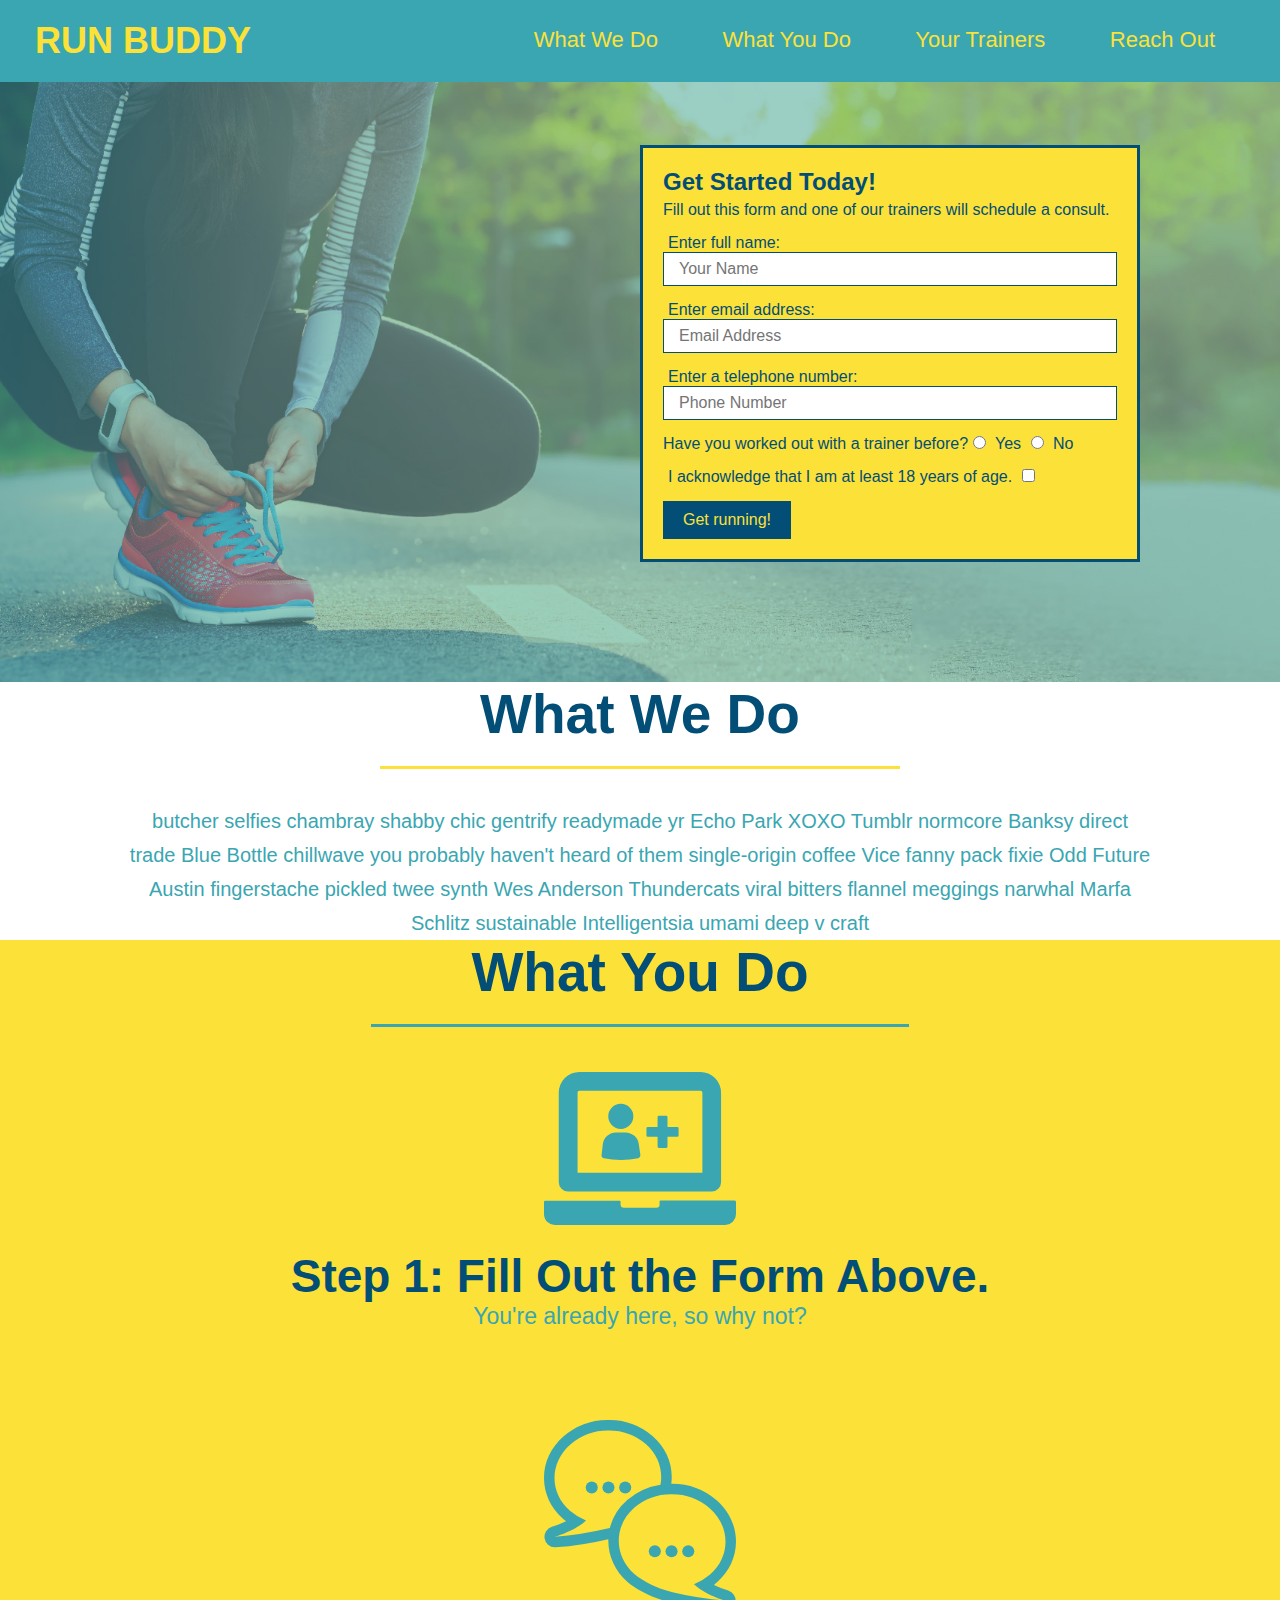
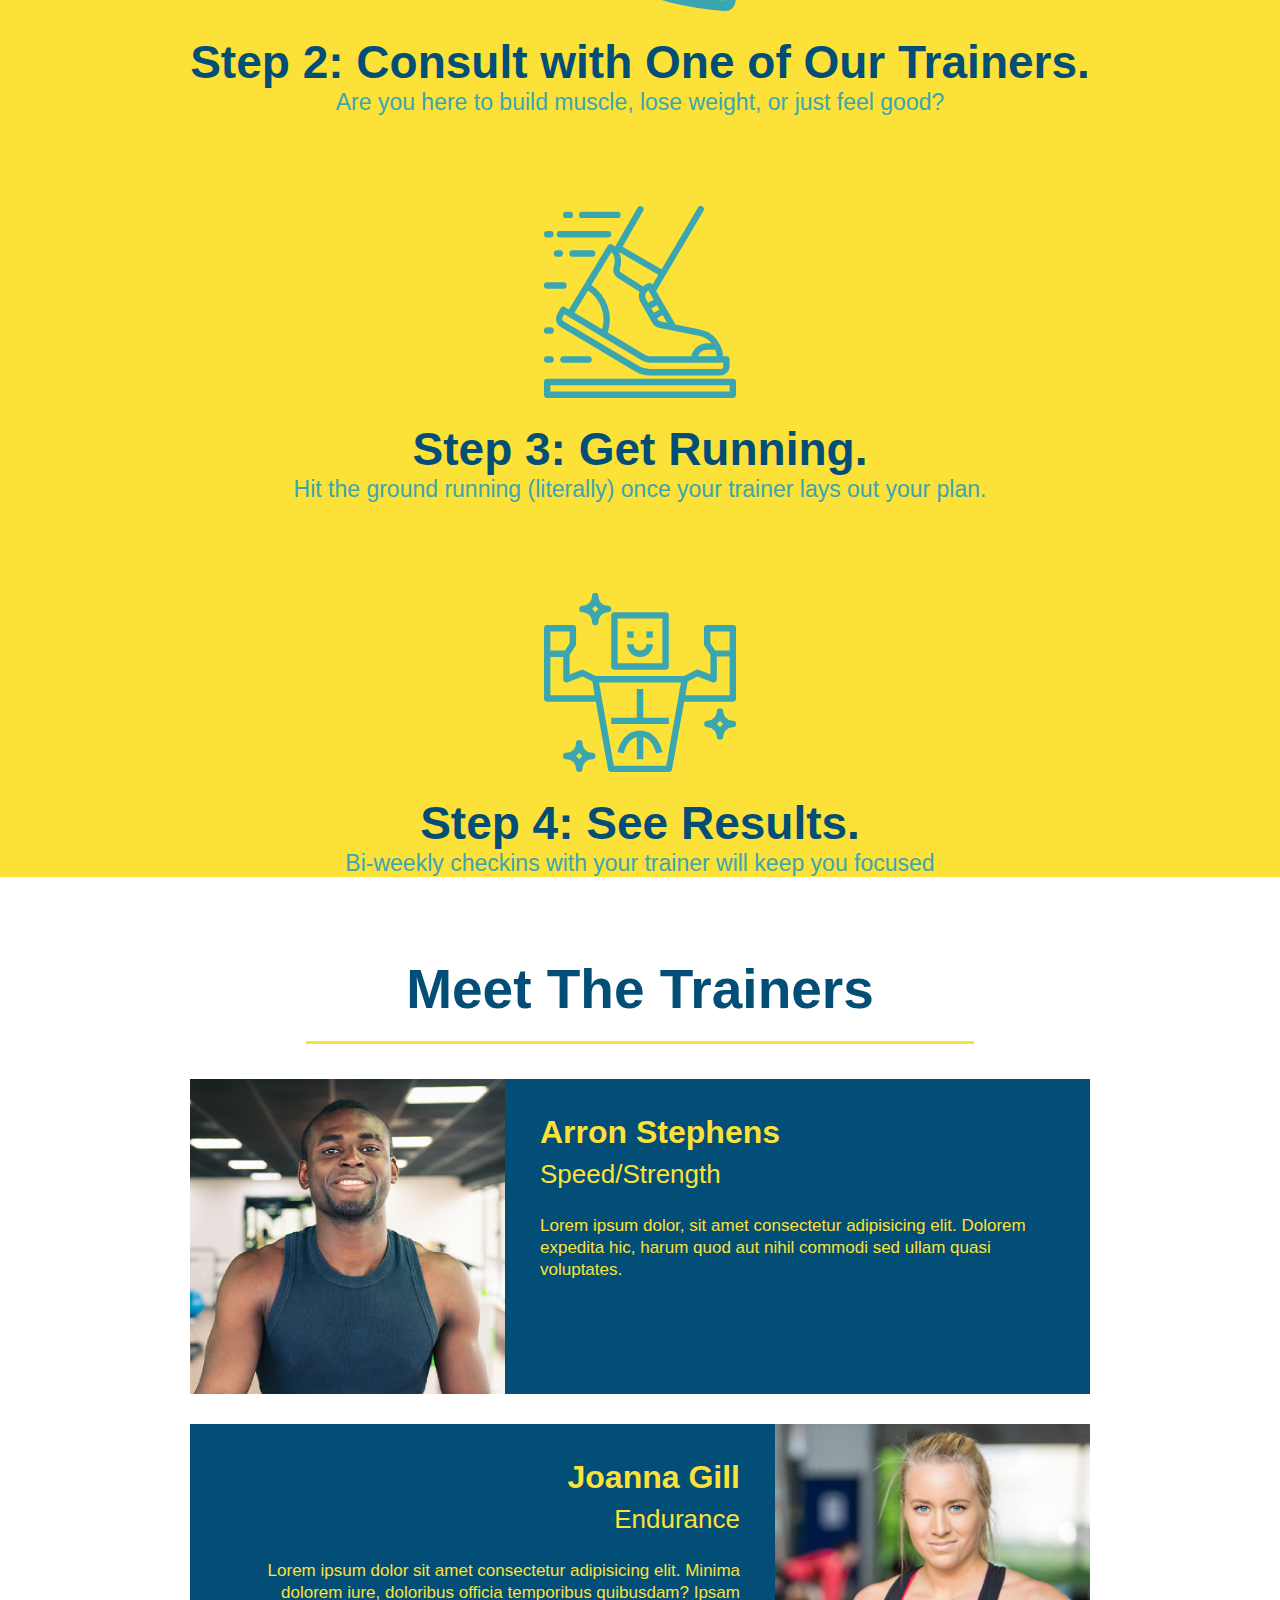
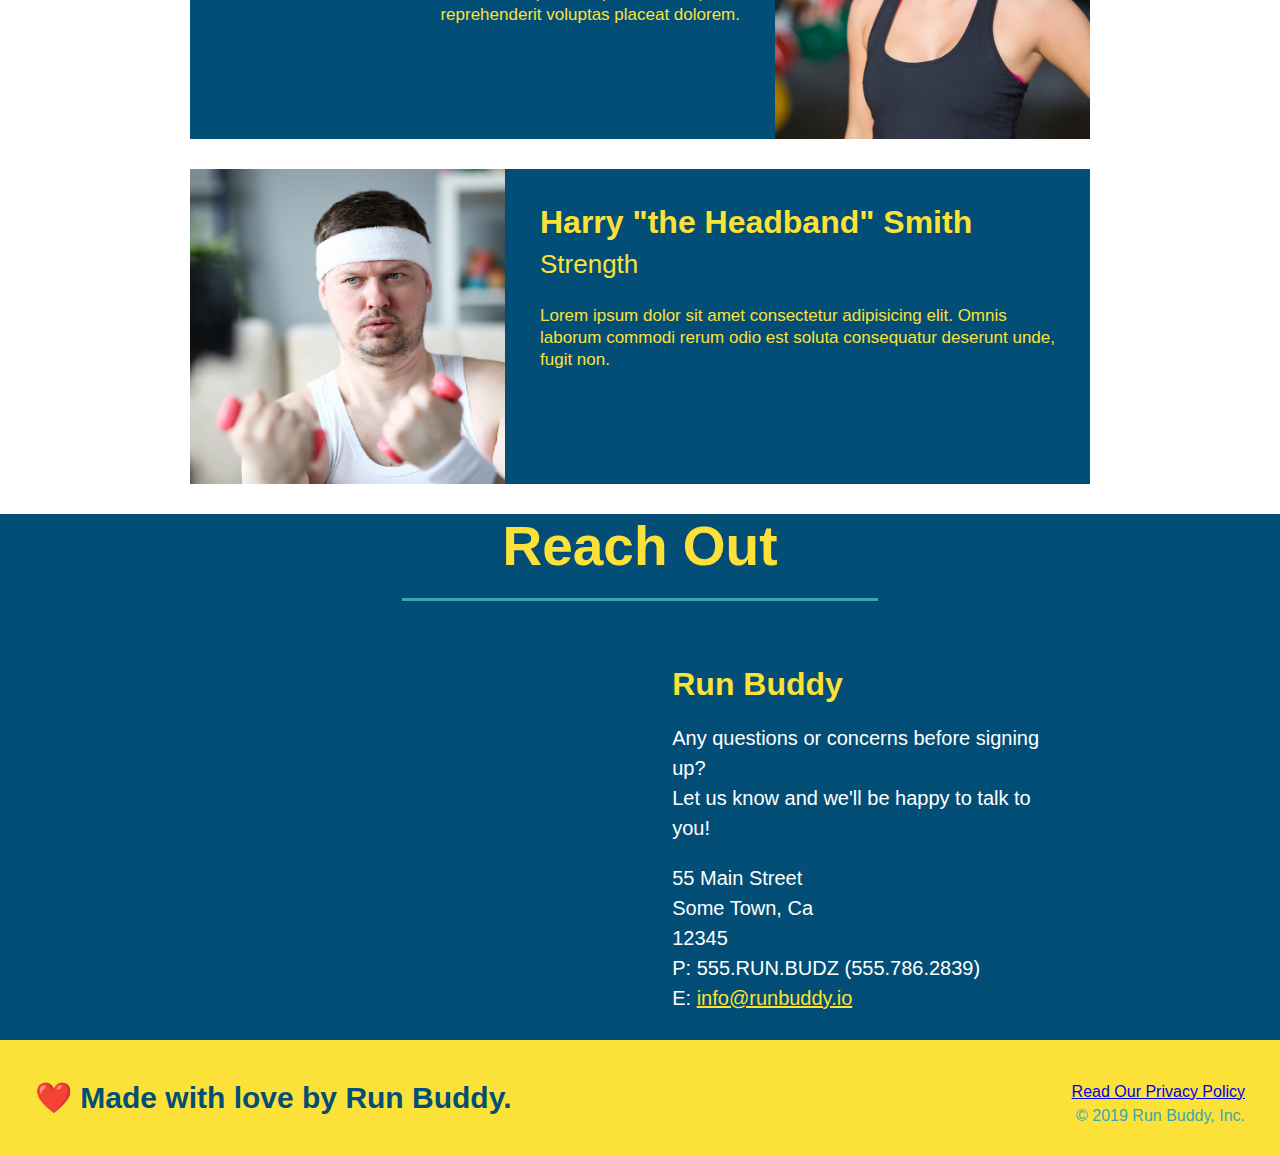
==== index.html @ bd884a27 "Add iframe and style trainers and reach out" ====
<!DOCTYPE html>
<html lang="en">
  <head>
    <meta charset="UTF-8" />
    <title>Run Buddy</title>
    <link rel="stylesheet" href="style.css">
  </head>

  <body>
    <!-- navigation -->
    <header>
        <h1>
          <a href="/">RUN BUDDY</a>
        </h1>
        <nav>
                      <!-- Unordered list element -->
            <ul>
              <!-- List item element-->
              <li>
                <!-- Anchor element -->
                <a href="#what-we-do">What We Do</a>
              </li>
              <li>
                <a href="#what-you-do">What You Do</a>
              </li>
              <li>
                <a href="#your-trainers">Your Trainers</a>
              </li>
              <li>
                <a href="#reach-out">Reach Out</a>
              </li>
            </ul>
          </nav>
    </header>

    <!-- hero/jumbotron -->
    <section class="hero">
      <div class="hero-form">
        <h3>Get Started Today!</h3>
        <p>Fill out this form and one of our trainers will schedule a consult.</p>
        <form>
          <label for="name">Enter full name:</label>
          <input type="text" placeholder="Your Name" name="name" id="name" class="form-input">

          <label for="email">Enter email address:</label>
          <input type="text" placeholder="Email Address" name="email" id="email" class="form-input">

          <label for="phone">Enter a telephone number:</label>
          <input type="text" placeholder="Phone Number" name="phone" id="phone" class="form-input">
          <p>
            Have you worked out with a trainer before?
            <input type="radio" name="trainer-confirm" id="trainer-yes" />
            <label for="trainer-yes">Yes</label>
            <input type="radio" name="trainer-confirm" id="trainer-no" />
            <label for="trainer-no">No</label>
          </p>
          <p>
            <label for="checkbox" >
              I acknowledge that I am at least 18 years of age.
            </label>
            <input type="checkbox" name="age-confirm" id="checkbox" />
          </p>
          <button type="submit">
            Get running!
          </button>
        </form>
      </div>
    </section>

<!-- "what we do" section -->
  <section id="what-we-do" class="intro">
    <h2 class="section-title primary-border">What We Do</h2>
    <p>
      butcher selfies chambray shabby chic gentrify readymade yr Echo Park XOXO Tumblr normcore Banksy direct trade Blue Bottle chillwave you probably haven't heard of them single-origin coffee Vice fanny pack fixie Odd Future Austin fingerstache pickled twee synth Wes Anderson Thundercats viral bitters flannel meggings narwhal Marfa Schlitz sustainable Intelligentsia umami deep v craft
    </p>
  </section>

  <!-- "what you do" section -->
  <section id="what-you-do" class="steps">
    <h2 class="section-title secondary-border">What You Do</h2> 
    <div>
      <!-- insert this img element -->
      <img src="./assets/images/step-1.svg" alt="step-1" />
      <h3>Step 1: Fill Out the Form Above.</h3>
      <p>You're already here, so why not?</p>
    </div>

    <div>
      <img src="./assets/images/step-2.svg" alt="step-2" />
      <h3>Step 2: Consult with One of Our Trainers.</h3>
      <p>Are you here to build muscle, lose weight, or just feel good?</p>
    </div>

    <div>
      <img src="./assets/images/step-3.svg" alt="step-3" />
      <h3>Step 3: Get Running.</h3>
      <p>Hit the ground running (literally) once your trainer lays out your plan.</p>
    </div>

    <div>
      <img src="./assets/images/step-4.svg" alt="step-4" />
      <h3>Step 4: See Results.</h3>
      <p>Bi-weekly checkins with your trainer will keep you focused</p>
    </div>
  </section>

    <!-- "meet the trainers" section -->
    <section id="your-trainers" class="trainers">
        <h2 class="section-title primary-border">
          Meet The Trainers
        </h2>
        <!-- 1st trainer-->
        <article class="trainer">
          <img src="./assets/images/trainer-1.jpg" alt="Arron Stephens in his workout clothes, ready to pump iron" />
          <div class="trainer-bio text-left">
            <h3>Arron Stephens</h3>
            <h4>Speed/Strength</h4>
            <p>
              Lorem ipsum dolor, sit amet consectetur adipisicing elit.
              Dolorem expedita hic, harum quod aut nihil commodi sed ullam quasi voluptates.
            </p>
          </div>
        </article>
        <!-- 2nd trainer-->
        <article class="trainer">
          <div class="trainer-bio text-right">
            <h3>Joanna Gill</h3>
            <h4>Endurance</h4>
            <p>
              Lorem ipsum dolor sit amet consectetur adipisicing elit. 
              Minima dolorem iure, doloribus officia temporibus quibusdam? Ipsam reprehenderit voluptas placeat dolorem.
            </p>
          </div>
          <img src="./assets/images/trainer-2.jpg" alt="Joanna Gill" />
        </article>

        <!-- 3rd trainer -->
        <article class="trainer">
          <img src="./assets/images/trainer-3.jpg" alt="Harry Smith wearing a headband and lifting comically small pink weights" />
          <div class="trainer-bio text-left">
            <h3>Harry "the Headband" Smith</h3>
            <h4>Strength</h4>
            <p>
              Lorem ipsum dolor sit amet consectetur adipisicing elit.
              Omnis laborum commodi rerum odio est soluta consequatur deserunt unde, fugit non.
            </p>
          </div>
          </div>
        </article>
    </section>

    <!-- "reach out" section -->
    <section id="reach-out" class="contact">
        <h2 class="section-title secondary-border">Reach Out</h2>
        <div class="contact-info">
          <iframe src="https://www.google.com/maps/embed?pb=!1m23!1m12!1m3!1d50501.10207113312!2d-122.48639596655335!3d37.71219229671454!2m3!1f0!2f0!3f0!3m2!1i1024!2i768!4f13.1!4m8!3e0!4m0!4m5!1s0x808f7c268a2f6193%3A0x8daf7e54cfc2ba2d!2s170%20Moneta%20Way%2C%20San%20Francisco%2C%20CA%2094112!3m2!1d37.7121296!2d-122.4512908!5e0!3m2!1sen!2sus!4v1612248004368!5m2!1sen!2sus"
          width="600"
          height="450" 
          frameborder="0" 
          style="border:0;"
           allowfullscreen="" aria-hidden="false" tabindex="0">
          </iframe>
          <div>
            <h3>Run Buddy</h3>
            <p>
              Any questions or concerns before signing up?
              <br />
              Let us know and we'll be happy to talk to you!
            </p>
              <address>
                55 Main Street <br/>
                Some Town, Ca <br/>
                12345<br />
                P: 555.RUN.BUDZ (555.786.2839)<br/>
                E: <a href="mailto:info@runbuddy.io">info@runbuddy.io</a>
              </address>
          </div>
        </div>
    </section>

    <!-- footer -->
    <footer>
        <h2>❤️ Made with love by Run Buddy.</h2>
        <div>
          <a href="#">Read Our Privacy Policy</a><br />
          &copy; 2019 Run Buddy, Inc.
        </div>
    </footer>

  </body>
</html>
---- style.css ----
* {
    margin: 0;
    padding: 0;
    box-sizing: border-box;
}

header {
    padding: 20px 35px;
    background-color: #39a6b2;
}

body {
    color: #39a6b2;
    font-family: Helvetica, Arial, sans-serif;
}

header h1 {
    font-weight: bold;
    font-size: 36px;
    color: #fce138;
    margin: 0;
    display: inline;
}

header a {
    text-decoration: none;
    color: #fce138;
}

header nav {
    float: right;
    margin: 7px 0;
}

header nav ul li {
    display: inline;
}

header nav ul li a {
    margin: 0 30px;
    font-weight: lighter;
    font-size: 22px;
}

/*START OF HERO SECTION */
.hero {
    background-image: url("./assets/images/hero-bg.jpg");
    height: 600px;
    background-size: cover;
    background-position: center;
    position: relative;
}

.hero-form {
    background-color: #fce138;
    padding: 20px;
    width: 500px;
    color: #024e76;
    border: solid 3px #024e76;
    background-color: #fce138;
    padding: 20px;
    width: 500px;
    color: #024e76;
    position: absolute;
    bottom: 120px;
    right: 140px;
}

.hero-form h3 {
    font-size: 24px;
    margin: 0;
}

.hero-form p {
    margin: 5px 0 15px 0;
}

.hero-form label {
    margin: 0 5px;
}

.form-input {
    border: 1px solid #024e76;
    display: block;
    padding: 7px 15px;
    font-size: 16px;
    color: #024e76;
    width: 100%;
    margin-bottom: 15px;
}

.hero-form button {
    color: #fce138;
    background-color: #024e76;
    border: none;
    padding: 10px 20px;
    font-size: 16px;
}
/* HERO STYLE END */
/* intro */
.intro {
    text-align: center;
} 

.intro p {
    line-height: 1.7;
    margin: 0 auto;
    color: #39a6b2;
    width: 80%;
    font-size: 20px;
}
/* Intro style end*/

/* Section Style start */
.steps {
    text-align: center;
    background: #fce138;
}

.steps span {
    font-size: 38px;
}

.section-title {
    font-size: 55px;
    color: #024e76;
    margin-bottom: 35px;
    padding: 0 100px 20px 100px;
    display: inline-block;
    border-bottom: 3px solid;
}

.primary-border {
    border-color: #fce138;
}

.secondary-border {
    border-color: #39a6b2;
}

.steps div {
    margin-bottom: 80px;
}

.steps img {
    width: 15%;
    margin: 10px 0;
}

.steps h3 {
    color: #024e76;
    font-size: 46px;
    margin-top: 10px;
}

.steps p {
    color: #39a6b2;
    font-size: 23px;
}

/* Section style ends */
/* Trainers Start */
.trainers {
    text-align: center;
}

.trainer {
    width: 900px;
    margin: 0 auto 30px auto;
    background: #024e76;
    color: #fce138;
    overflow: auto;
}

.trainer img {
    width: 35%;
    float: left;
}

.trainer-bio {
    padding: 35px;
    float: left;
    width: 65%;
}

.text-left {
    text-align: left;
}

.text-right {
    text-align: right;
}

.trainer-bio h3 {
    font-size: 32px;
    margin-bottom: 8px;
}

.trainer-bio h4 {
    font-weight: lighter;
    font-size: 26px;
    margin-bottom: 25px;
}

.trainer-bio p {
    font-size: 17px;
    line-height: 1.3;
}

/* Trainers End */

/* Contact Start */

.contact {
    text-align: center;
    background: #024e76;
}

.contact h2 {
    color: #fce138;
}

.contact-info iframe {
    width: 400px;
    height: 400px;
}

.contact-info div {
    width: 400px;
    display: inline-block;
    vertical-align: top;
    text-align: left;
    margin: 30px 0 0 60px;
    color: white;
}

.contact-info h3 {
    color: #fce138;
    font-size: 32px;
}

.contact-info p, .contact-info address {
    margin: 20px 0;
    line-height: 1.5;
    font-size: 20px;
    font-style: normal;
}

.contact-info a {
    color: #fce138;
}

/* Contact End */

footer {
    background: #fce138;
    width: 100%;
    padding: 40px 35px;
}

footer h2 {
    display: inline;
    color: #024e76;
    font-size: 30px;
    margin: 0;
}

footer div {
    float: right;
    line-height: 1.5;
    text-align: right;
}
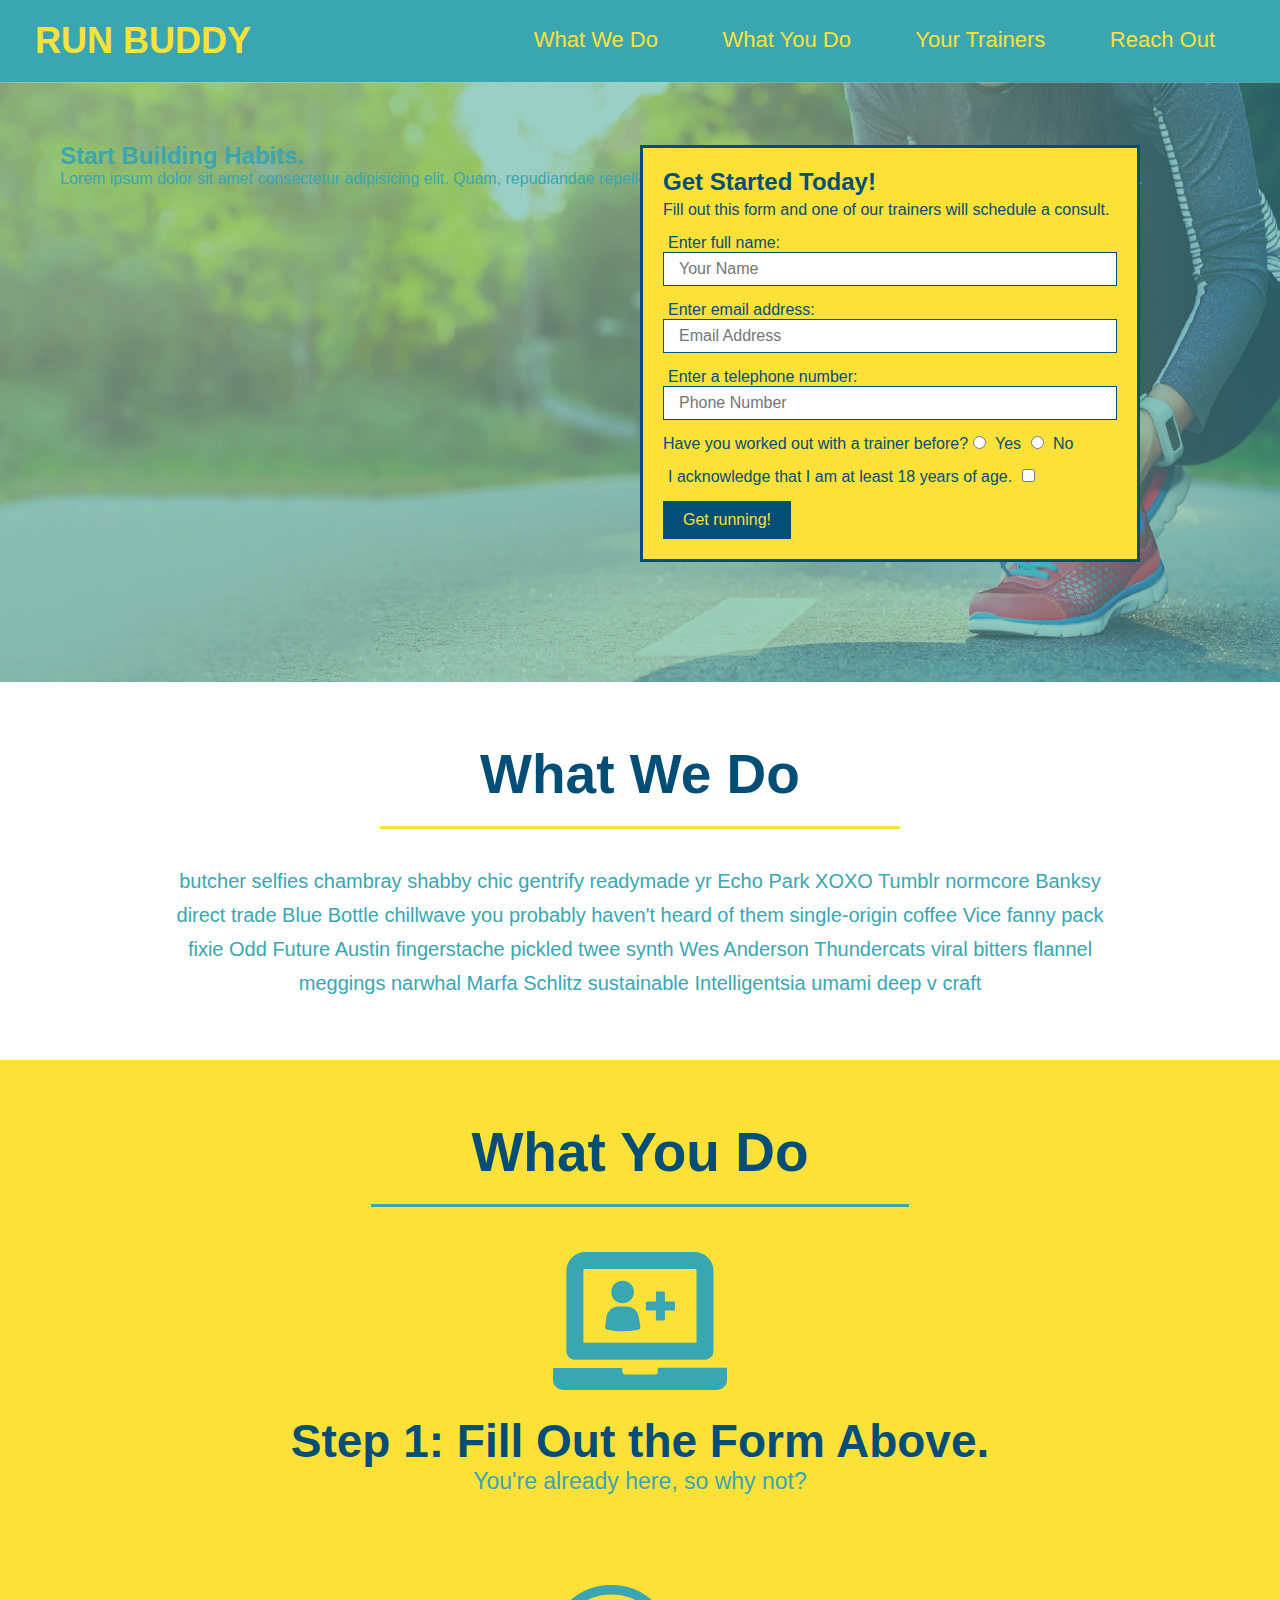
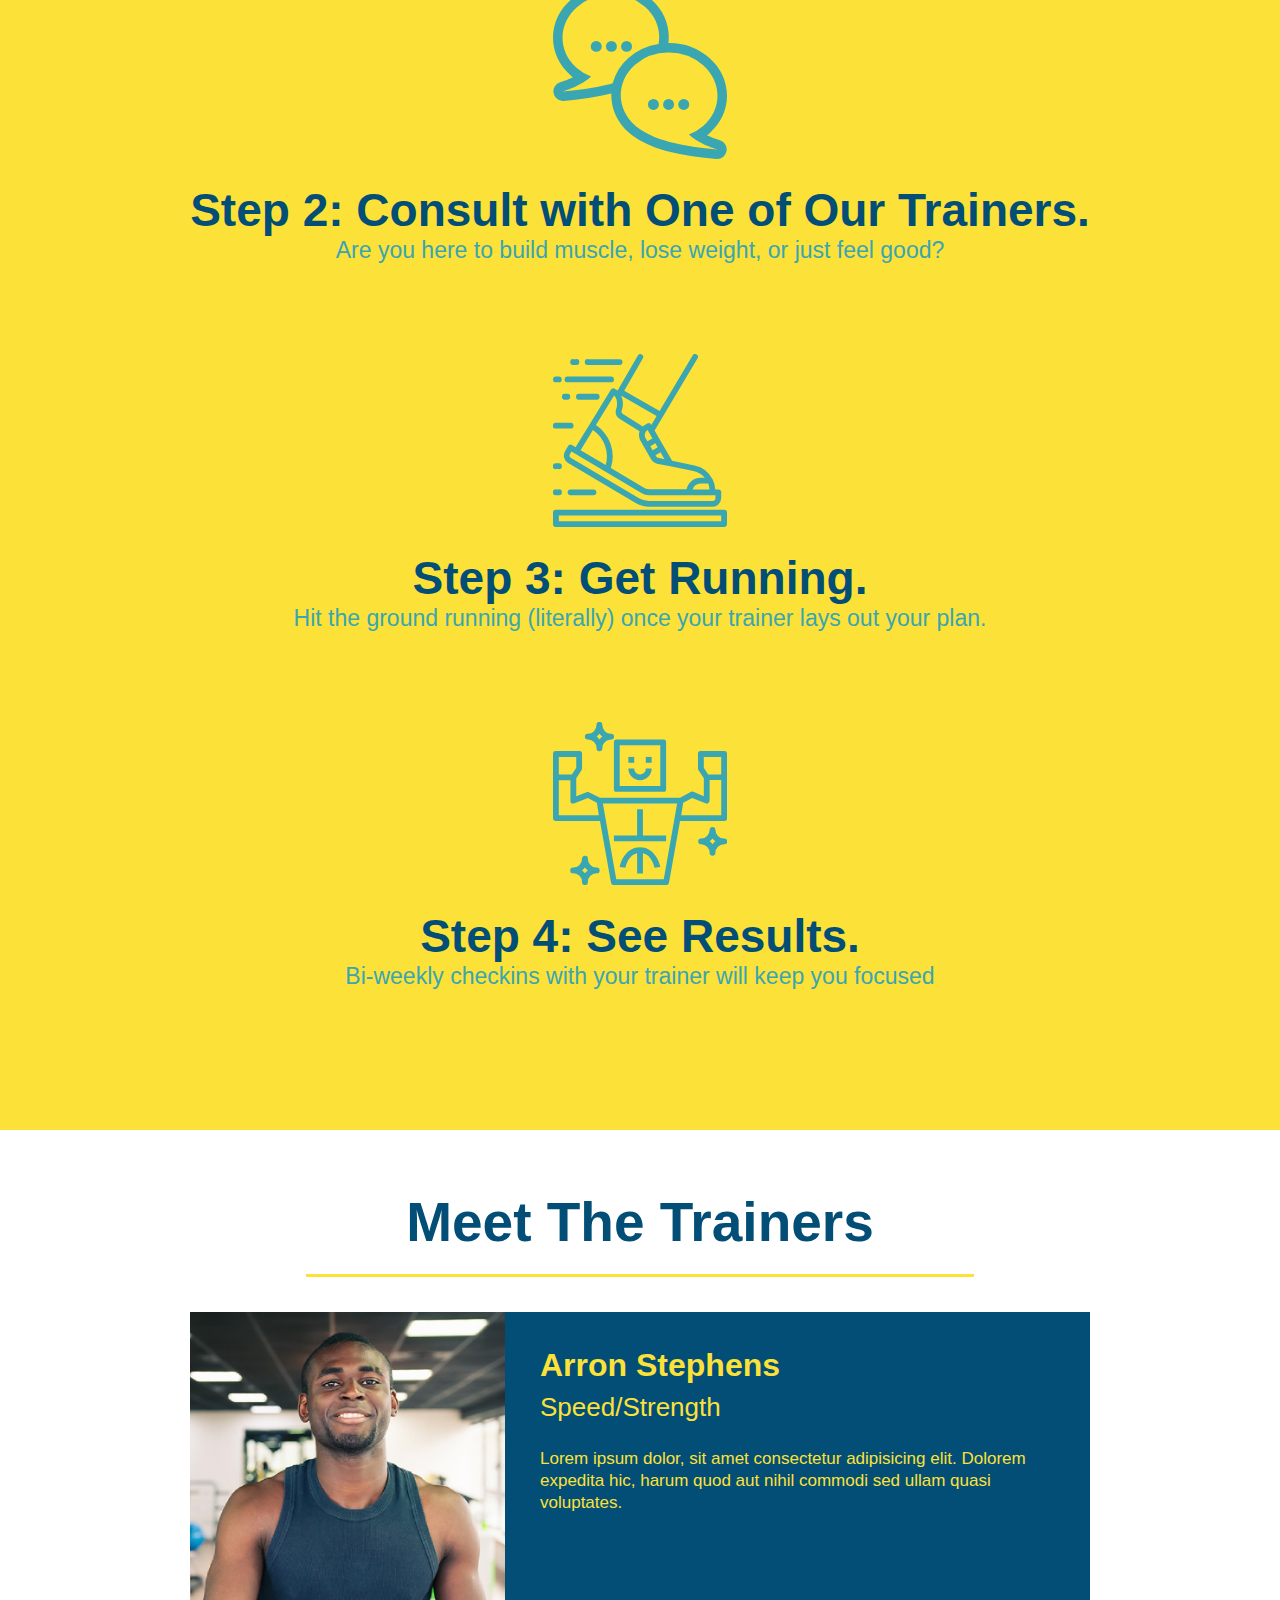
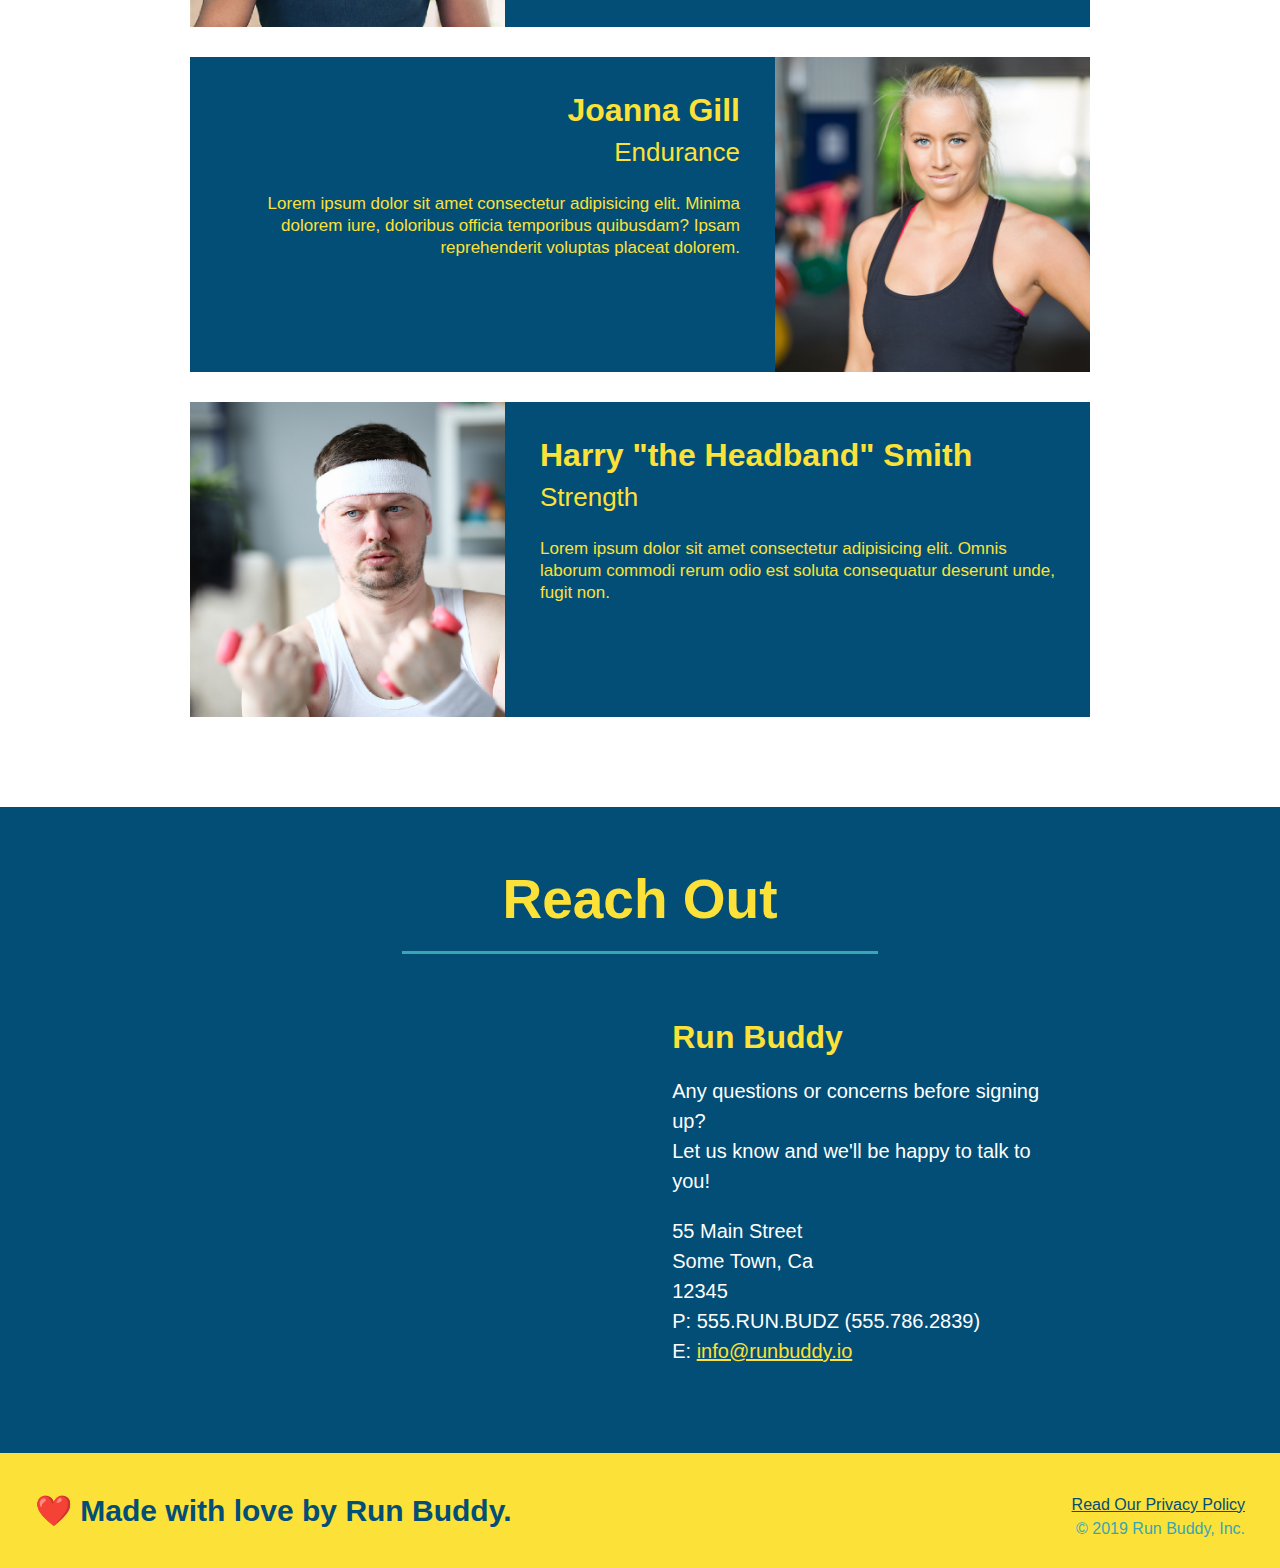
==== commit ad62d6da: "add content to hero, replace image" ====
--- a/index.html
+++ b/index.html
@@ -10,7 +10,7 @@
     <!-- navigation -->
     <header>
         <h1>
-          <a href="/">RUN BUDDY</a>
+          <a href="#">RUN BUDDY</a>
         </h1>
         <nav>
                       <!-- Unordered list element -->
@@ -35,6 +35,12 @@
 
     <!-- hero/jumbotron -->
     <section class="hero">
+      <div class="hero-cta">
+        <h2>Start Building Habits.</h2>
+        <p>
+          Lorem ipsum dolor sit amet consectetur adipisicing elit. Quam, repudiandae repellendus. Quis, magni ipsum. Dolorem minus unde libero nostrum ratione.
+        </p>
+      </div>
       <div class="hero-form">
         <h3>Get Started Today!</h3>
         <p>Fill out this form and one of our trainers will schedule a consult.</p>
@@ -182,7 +188,7 @@
     <footer>
         <h2>❤️ Made with love by Run Buddy.</h2>
         <div>
-          <a href="#">Read Our Privacy Policy</a><br />
+          <a href="./privacy-policy.html">Read Our Privacy Policy</a><br />
           &copy; 2019 Run Buddy, Inc.
         </div>
     </footer>
--- a/style.css
+++ b/style.css
@@ -2,16 +2,16 @@
     margin: 0;
     padding: 0;
     box-sizing: border-box;
+}
+
+body {
+    color: #39a6b2;
+    font-family: Helvetica, Arial, sans-serif;
 }
 
 header {
     padding: 20px 35px;
     background-color: #39a6b2;
-}
-
-body {
-    color: #39a6b2;
-    font-family: Helvetica, Arial, sans-serif;
 }
 
 header h1 {
@@ -53,15 +53,11 @@
 
 .hero-form {
     background-color: #fce138;
+    width: 500px;
+    color: #024e76;
+    border: solid 3px #024e76;
+    position: absolute;
     padding: 20px;
-    width: 500px;
-    color: #024e76;
-    border: solid 3px #024e76;
-    background-color: #fce138;
-    padding: 20px;
-    width: 500px;
-    color: #024e76;
-    position: absolute;
     bottom: 120px;
     right: 140px;
 }
@@ -97,6 +93,11 @@
     font-size: 16px;
 }
 /* HERO STYLE END */
+
+section {
+    padding: 60px;
+}
+
 /* intro */
 .intro {
     text-align: center;
@@ -239,7 +240,8 @@
     font-size: 32px;
 }
 
-.contact-info p, .contact-info address {
+.contact-info p,
+.contact-info address {
     margin: 20px 0;
     line-height: 1.5;
     font-size: 20px;
@@ -269,4 +271,8 @@
     float: right;
     line-height: 1.5;
     text-align: right;
+}
+
+footer a {
+    color: #024e76;
 }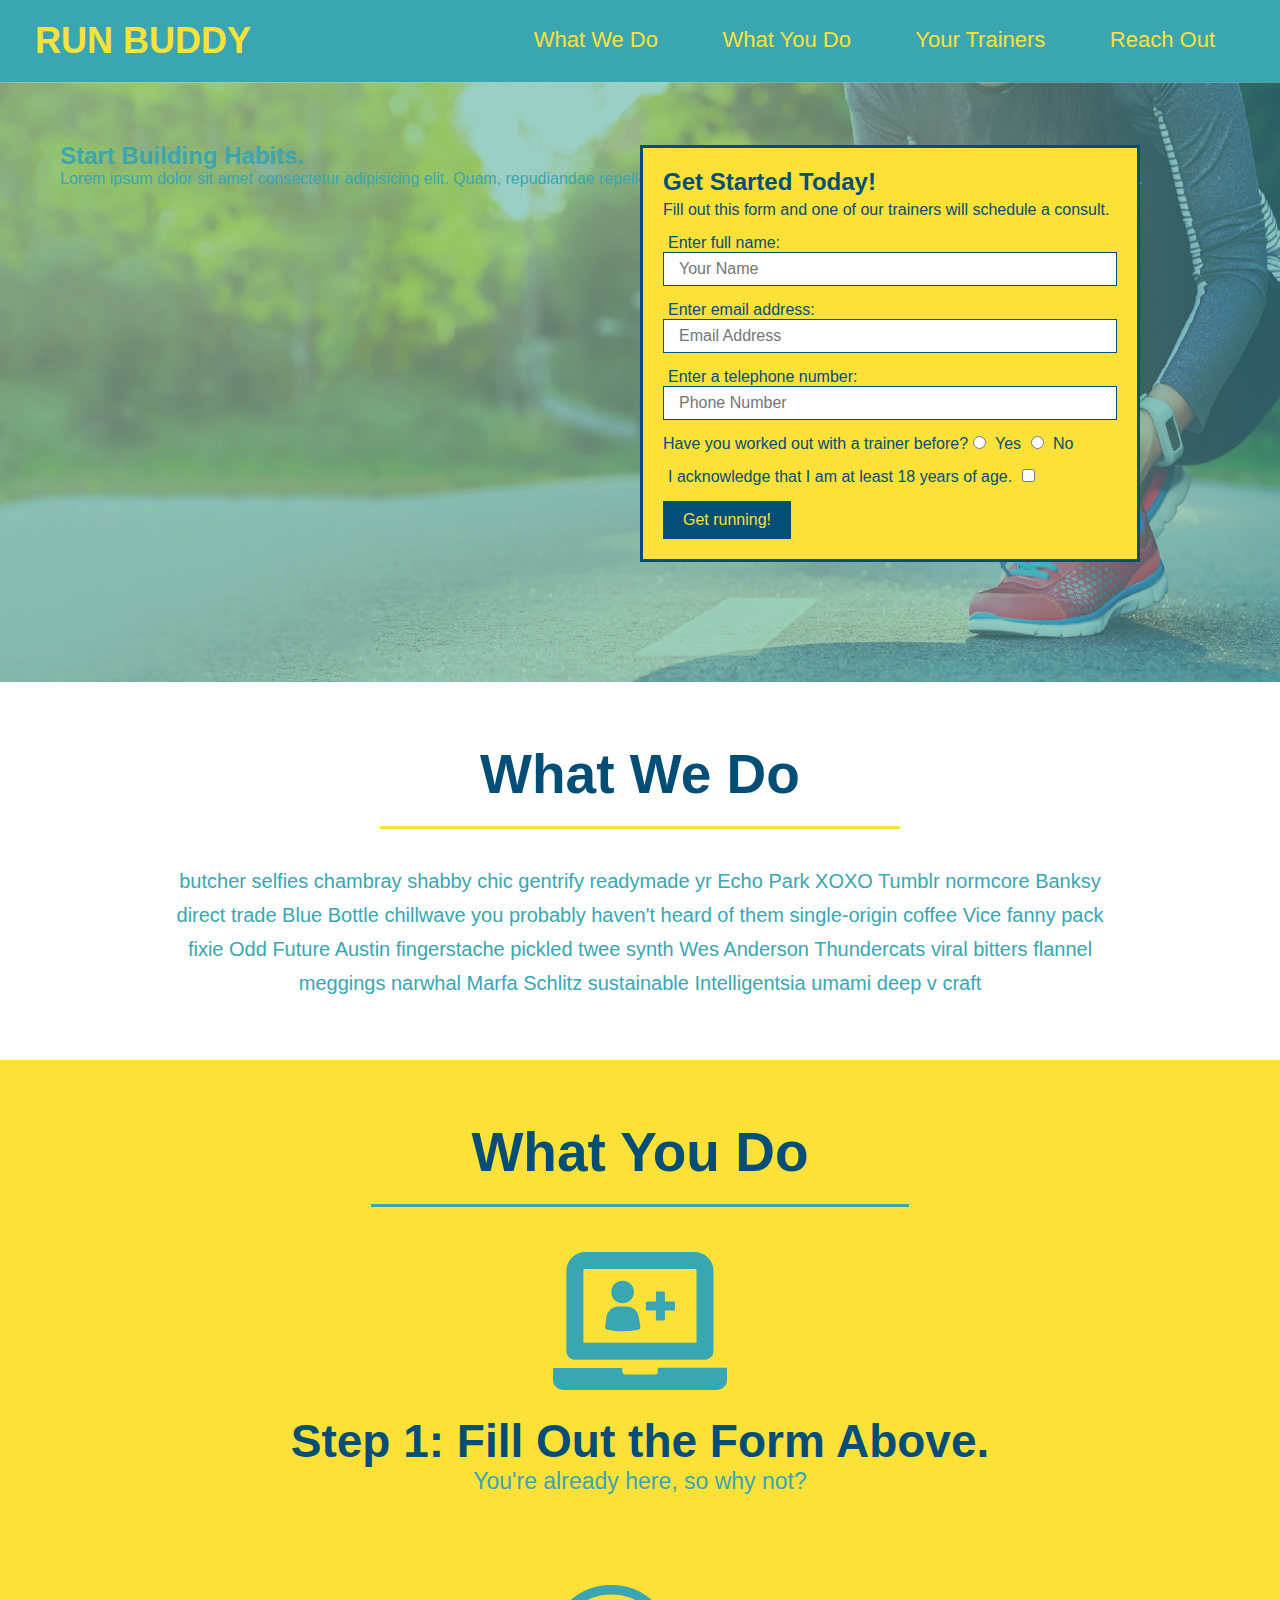
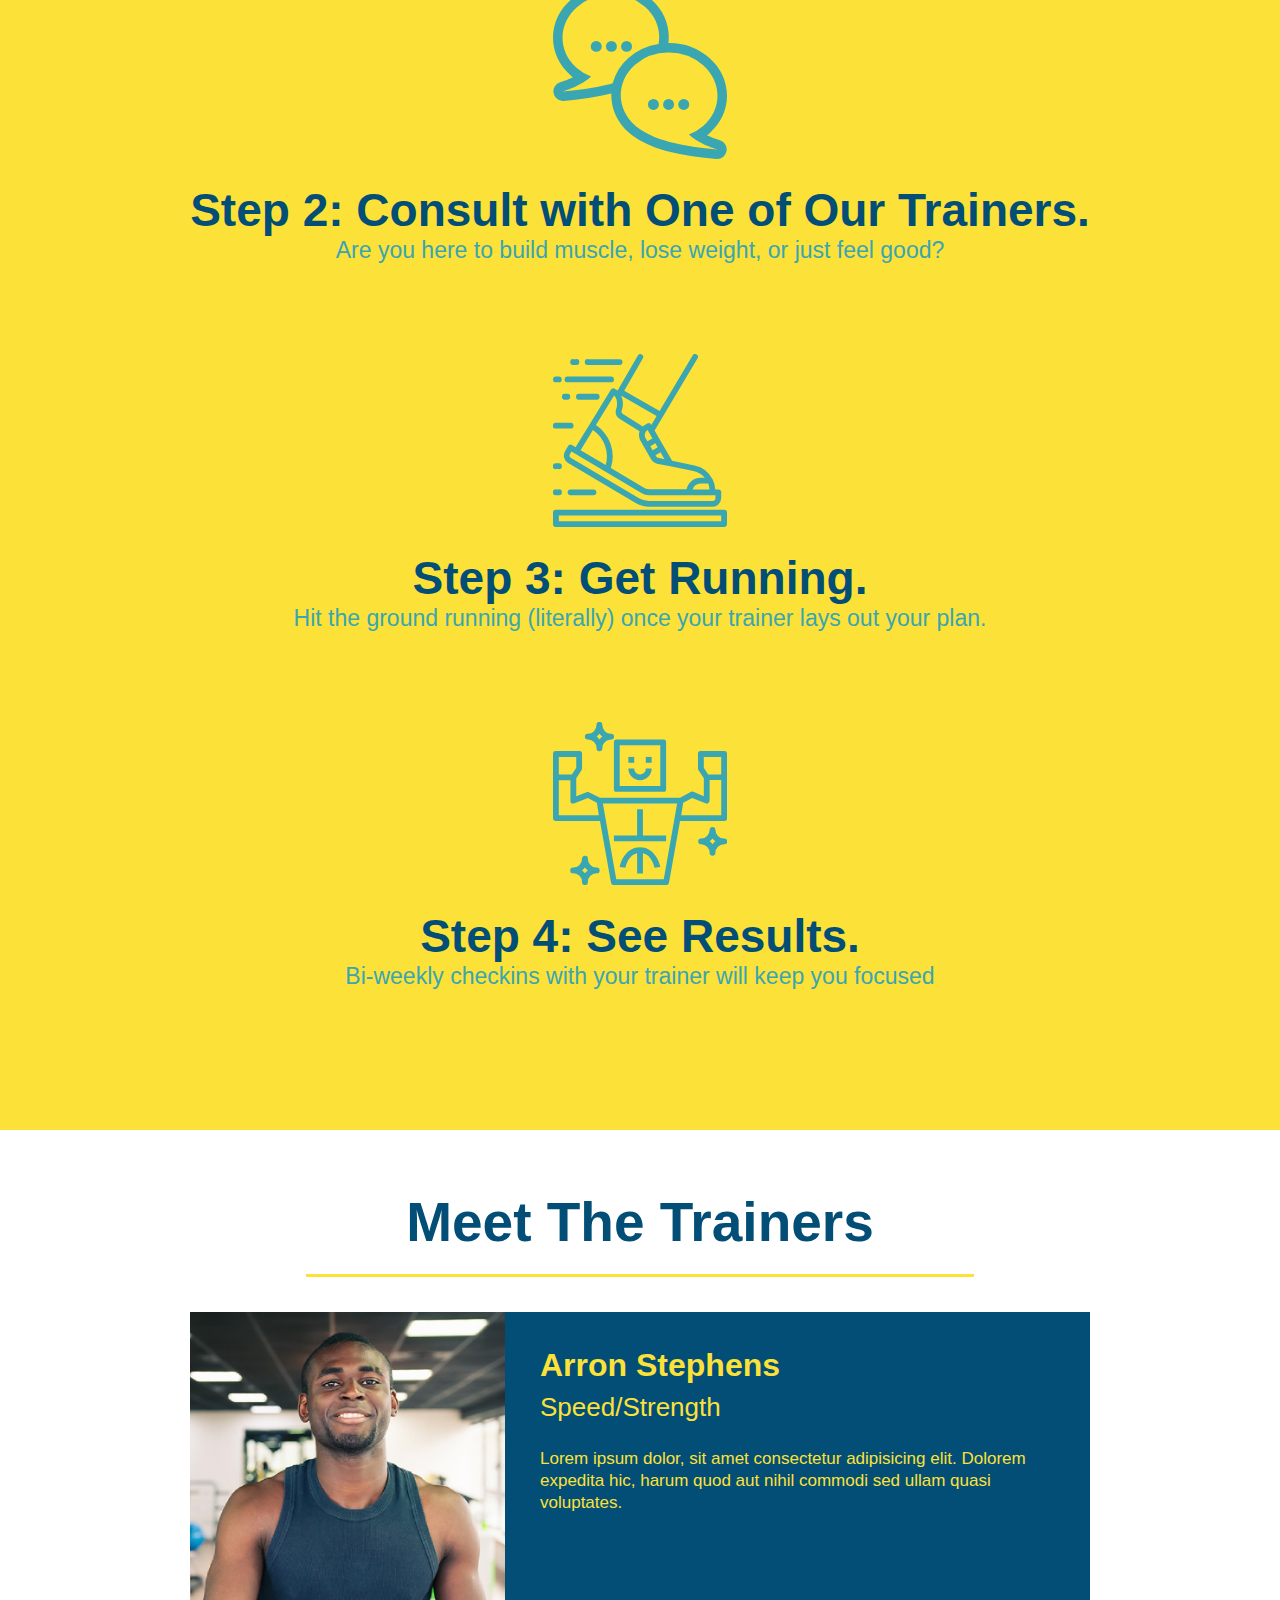
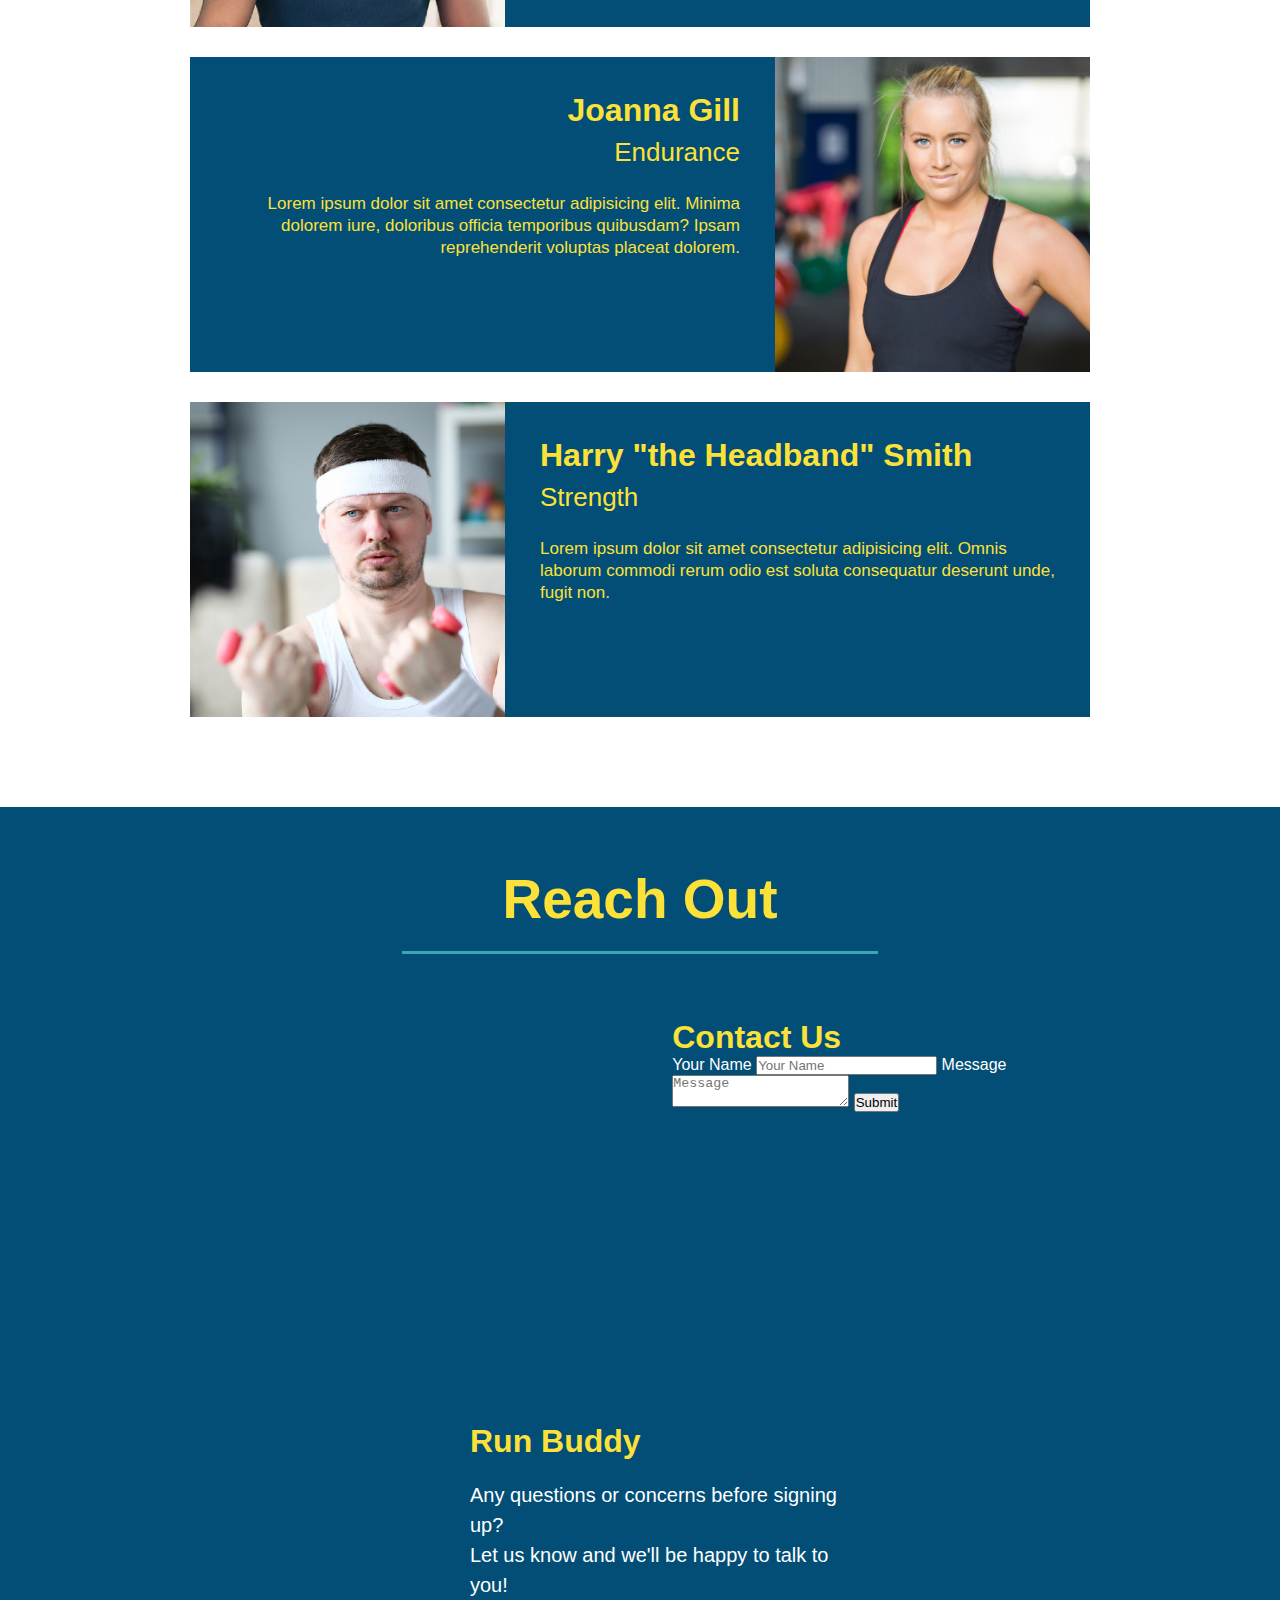
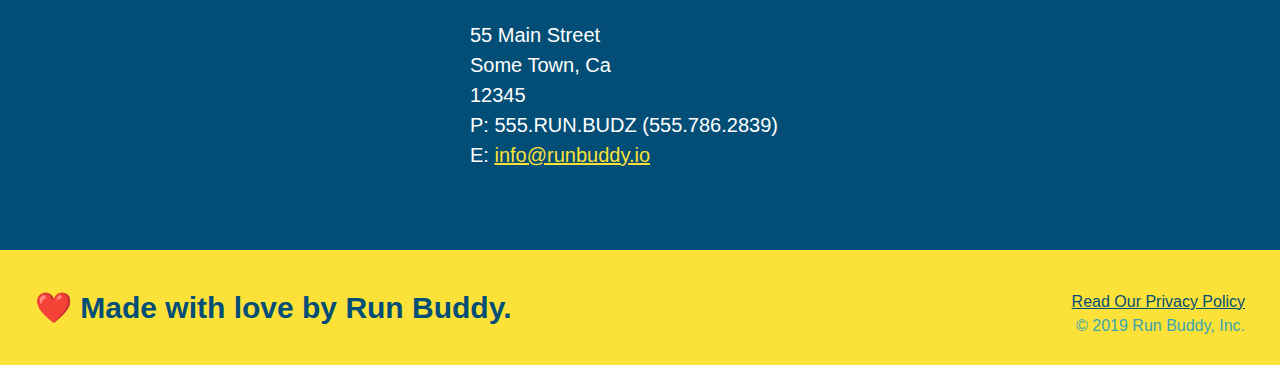
==== commit e082fa44: "add contact form" ====
--- a/index.html
+++ b/index.html
@@ -166,6 +166,16 @@
           style="border:0;"
            allowfullscreen="" aria-hidden="false" tabindex="0">
           </iframe>
+          <div class="contact-form">
+            <h3>Contact Us</h3>
+            <form>
+              <label for="contact-name">Your Name</label>
+              <input type="text" id="contact-name" placeholder="Your Name" />
+              <label for="contact-message">Message</label>
+              <textarea id="contact-message" placeholder="Message"></textarea>
+              <button type="submit">Submit</button>
+              </form>
+          </div>
           <div>
             <h3>Run Buddy</h3>
             <p>
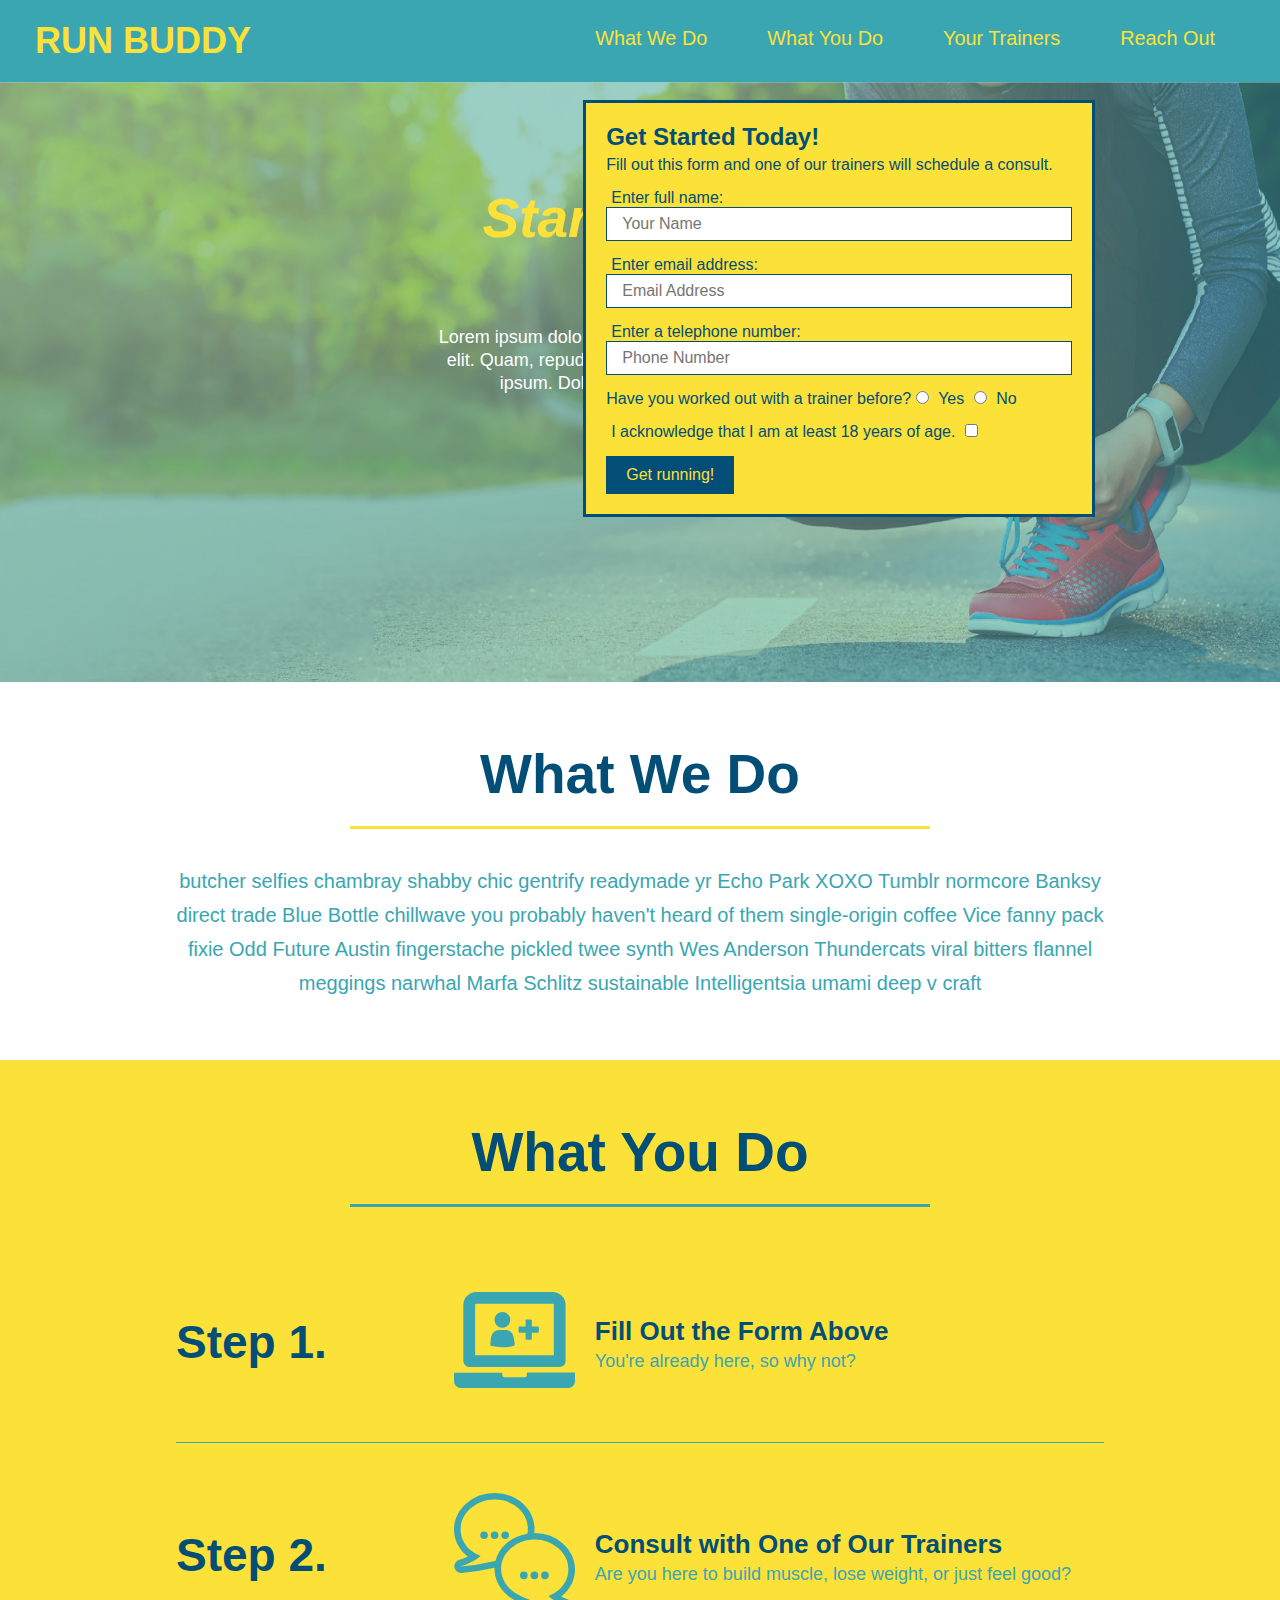
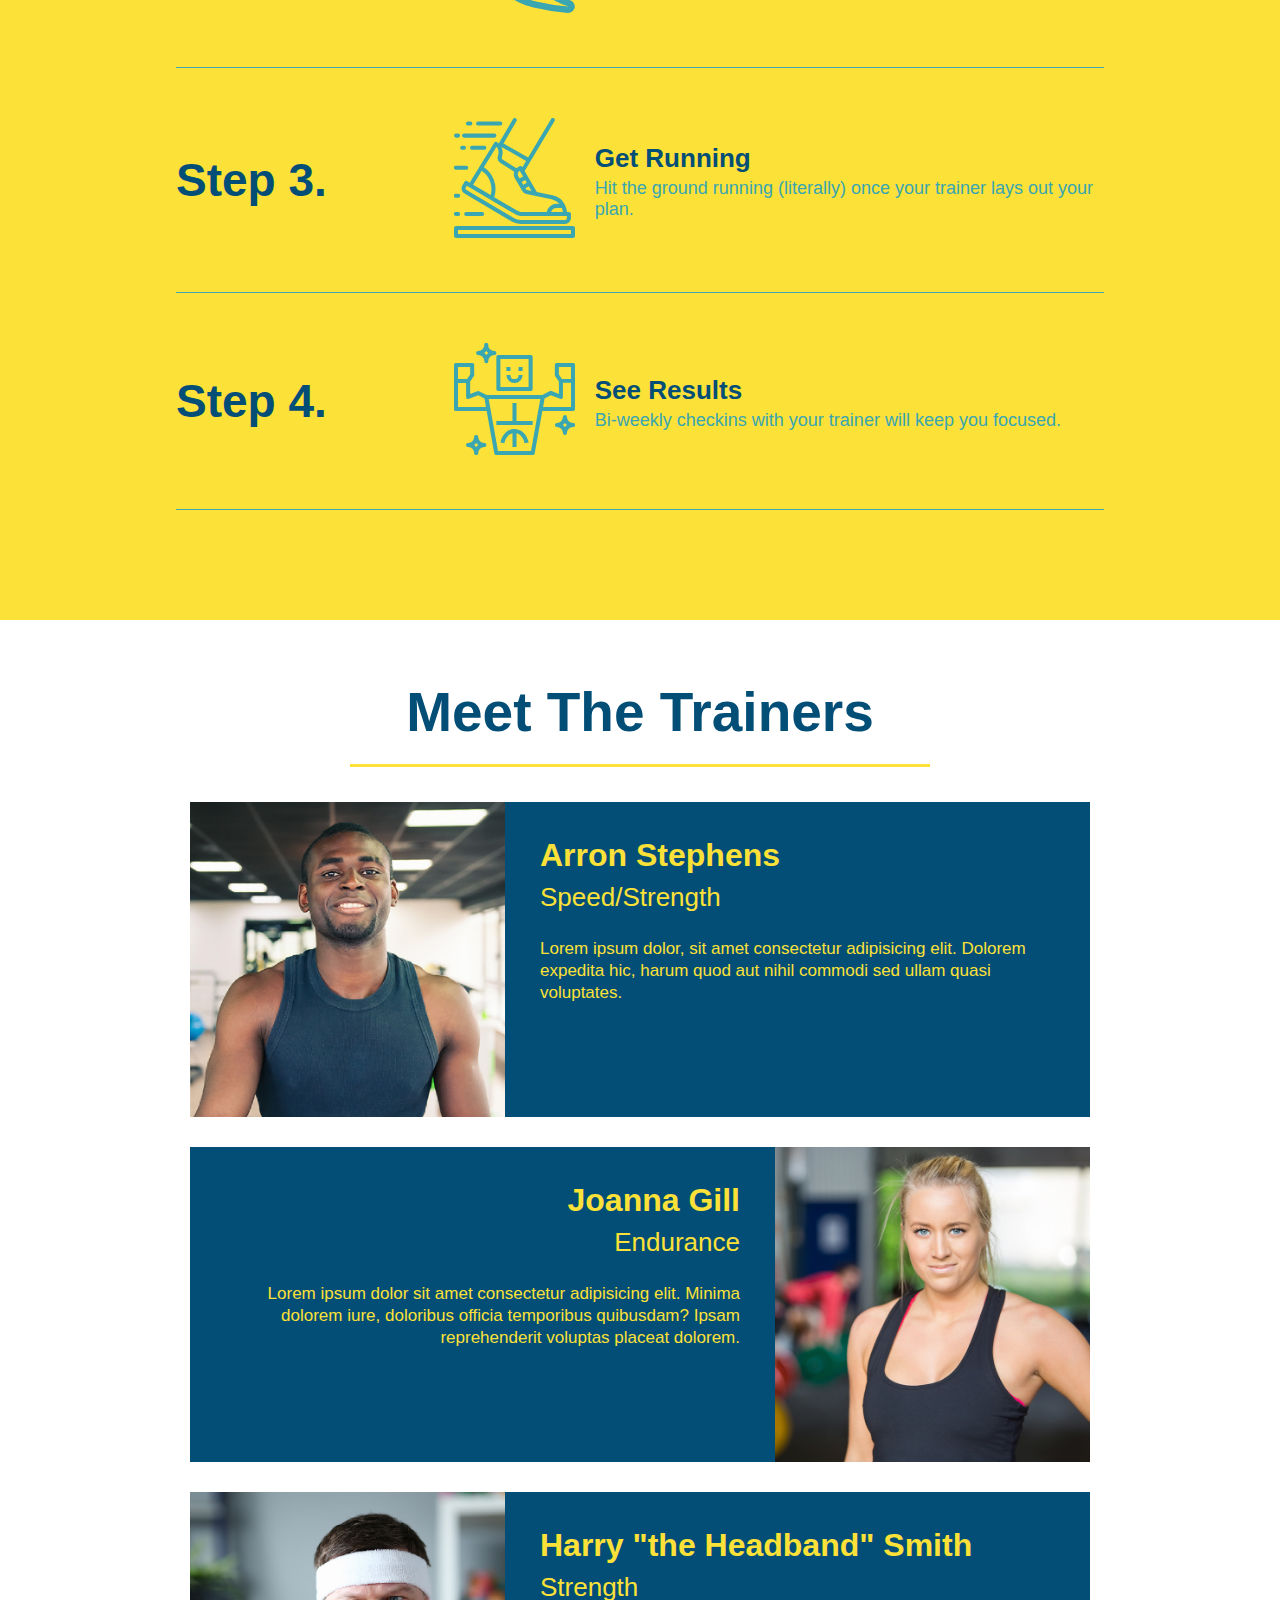
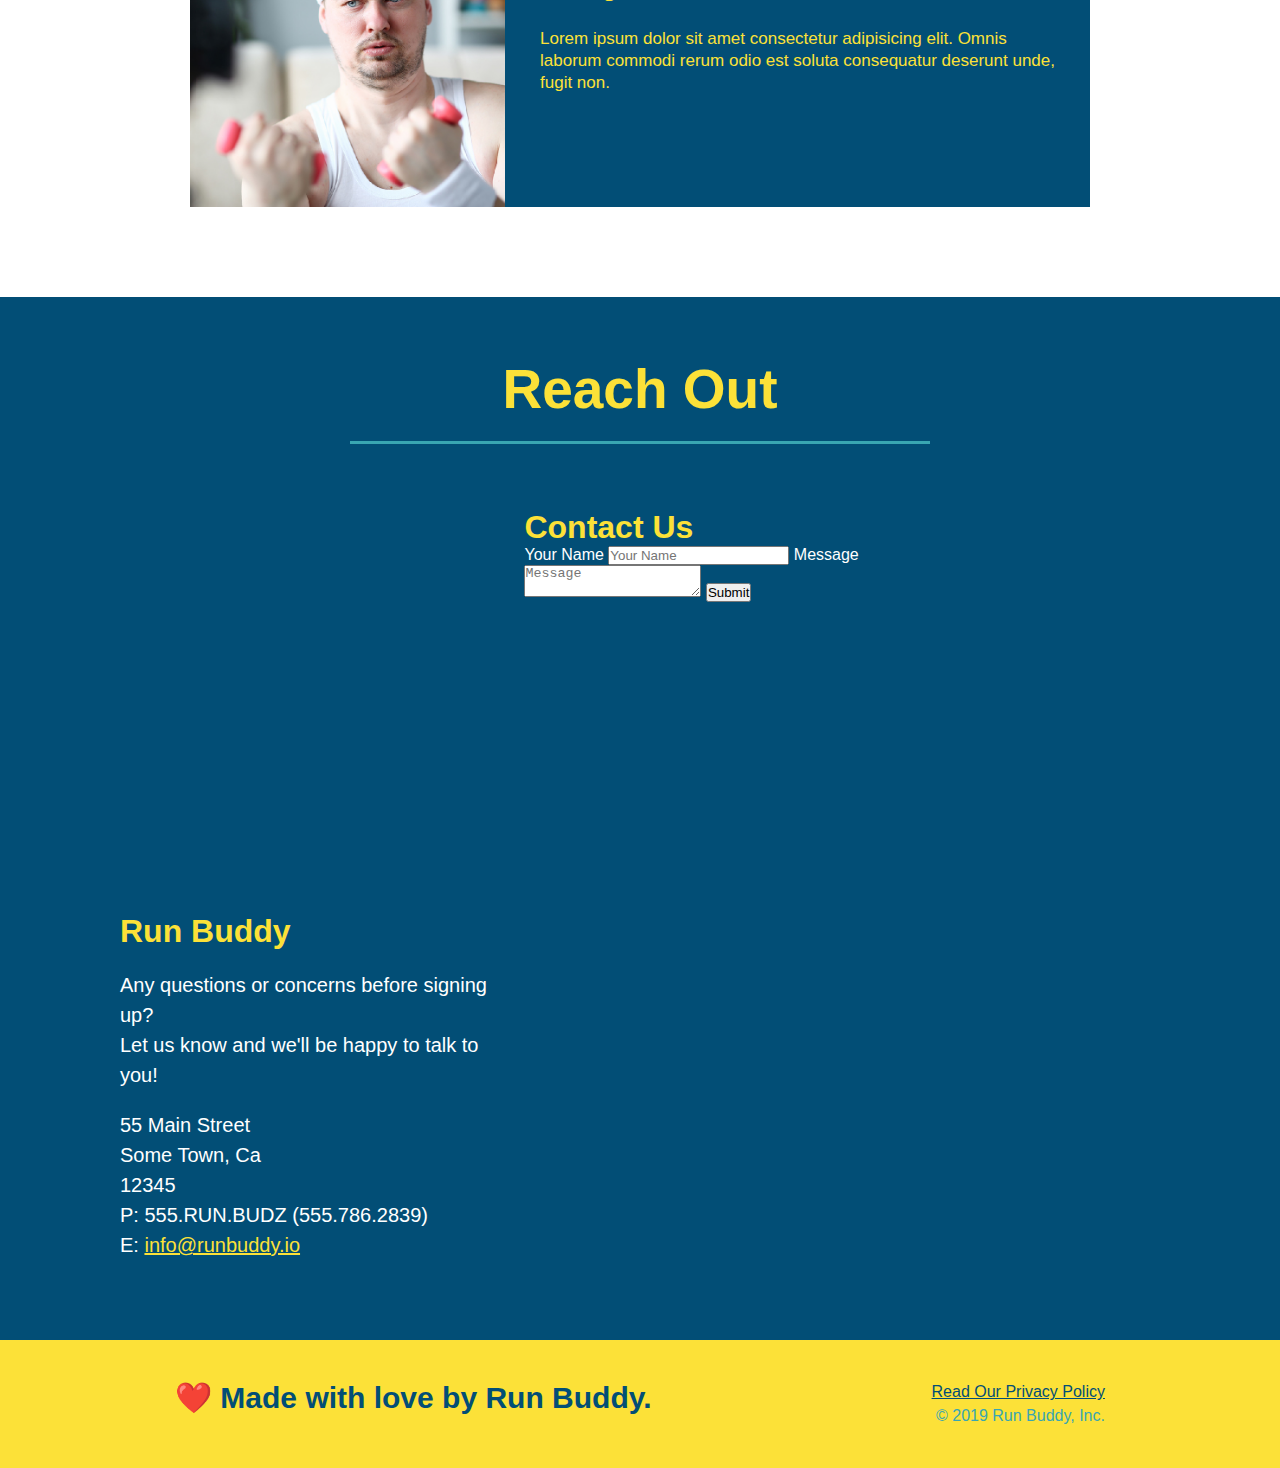
==== commit b7c4c191: "add flexbox to the steps" ====
--- a/index.html
+++ b/index.html
@@ -75,46 +75,81 @@
 
 <!-- "what we do" section -->
   <section id="what-we-do" class="intro">
-    <h2 class="section-title primary-border">What We Do</h2>
-    <p>
-      butcher selfies chambray shabby chic gentrify readymade yr Echo Park XOXO Tumblr normcore Banksy direct trade Blue Bottle chillwave you probably haven't heard of them single-origin coffee Vice fanny pack fixie Odd Future Austin fingerstache pickled twee synth Wes Anderson Thundercats viral bitters flannel meggings narwhal Marfa Schlitz sustainable Intelligentsia umami deep v craft
-    </p>
+    <div class="flex-row">
+      <h2 class="section-title primary-border">What We Do</h2>
+    </div>
+    <div class="flex-row">
+      <p>
+        butcher selfies chambray shabby chic gentrify readymade yr Echo Park XOXO Tumblr normcore Banksy direct trade Blue Bottle chillwave you probably haven't heard of them single-origin coffee Vice fanny pack fixie Odd Future Austin fingerstache pickled twee synth Wes Anderson Thundercats viral bitters flannel meggings narwhal Marfa Schlitz sustainable Intelligentsia umami deep v craft
+      </p>
+    </div>
   </section>
 
   <!-- "what you do" section -->
   <section id="what-you-do" class="steps">
-    <h2 class="section-title secondary-border">What You Do</h2> 
-    <div>
-      <!-- insert this img element -->
-      <img src="./assets/images/step-1.svg" alt="step-1" />
-      <h3>Step 1: Fill Out the Form Above.</h3>
-      <p>You're already here, so why not?</p>
-    </div>
-
-    <div>
-      <img src="./assets/images/step-2.svg" alt="step-2" />
-      <h3>Step 2: Consult with One of Our Trainers.</h3>
-      <p>Are you here to build muscle, lose weight, or just feel good?</p>
-    </div>
-
-    <div>
-      <img src="./assets/images/step-3.svg" alt="step-3" />
-      <h3>Step 3: Get Running.</h3>
-      <p>Hit the ground running (literally) once your trainer lays out your plan.</p>
-    </div>
-
-    <div>
-      <img src="./assets/images/step-4.svg" alt="step-4" />
-      <h3>Step 4: See Results.</h3>
-      <p>Bi-weekly checkins with your trainer will keep you focused</p>
+    <div class="flex-row">
+      <h2 class="section-title secondary-border">What You Do</h2> 
+    </div>
+    <div class="step">
+       <h3>Step 1.</h3>
+        <div class="step-info">
+          <div class="step-img">
+            <img src="./assets/images/step-1.svg" alt="step-1">
+          </div>
+          <div class="step-text">
+            <h4>Fill Out the Form Above</h4>
+            <p>You're already here, so why not?</p>
+          </div>
+        </div>
+    </div>
+
+    <div class="step">
+       <h3>Step 2.</h3>
+        <div class="step-info">
+          <div class="step-img">
+            <img src="./assets/images/step-2.svg" alt="step-2">
+          </div>
+          <div class="step-text">
+            <h4>Consult with One of Our Trainers</h4>
+            <p>Are you here to build muscle, lose weight, or just feel good?</p>
+          </div>
+        </div>
+    </div>
+
+    <div class="step">
+       <h3>Step 3.</h3>
+        <div class="step-info">
+          <div class="step-img">
+            <img src="./assets/images/step-3.svg" alt="step-3">
+          </div>
+          <div class="step-text">
+            <h4>Get Running</h4>
+            <p>Hit the ground running (literally) once your trainer lays out your plan.</p>
+          </div>
+        </div>
+    </div>
+
+    <div class="step">
+       <h3>Step 4.</h3>
+        <div class="step-info">
+          <div class="step-img">
+            <img src="./assets/images/step-4.svg" alt="step-4">
+          </div>
+          <div class="step-text">
+            <h4>See Results</h4>
+            <p>Bi-weekly checkins with your trainer will keep you focused.</p>
+          </div>
+        </div>
     </div>
   </section>
 
     <!-- "meet the trainers" section -->
     <section id="your-trainers" class="trainers">
+      <div class="flex-row">
         <h2 class="section-title primary-border">
           Meet The Trainers
         </h2>
+      </div>
         <!-- 1st trainer-->
         <article class="trainer">
           <img src="./assets/images/trainer-1.jpg" alt="Arron Stephens in his workout clothes, ready to pump iron" />
@@ -157,7 +192,9 @@
 
     <!-- "reach out" section -->
     <section id="reach-out" class="contact">
-        <h2 class="section-title secondary-border">Reach Out</h2>
+      <div class="flex-row">
+       <h2 class="section-title secondary-border">Reach Out</h2>
+      </div>
         <div class="contact-info">
           <iframe src="https://www.google.com/maps/embed?pb=!1m23!1m12!1m3!1d50501.10207113312!2d-122.48639596655335!3d37.71219229671454!2m3!1f0!2f0!3f0!3m2!1i1024!2i768!4f13.1!4m8!3e0!4m0!4m5!1s0x808f7c268a2f6193%3A0x8daf7e54cfc2ba2d!2s170%20Moneta%20Way%2C%20San%20Francisco%2C%20CA%2094112!3m2!1d37.7121296!2d-122.4512908!5e0!3m2!1sen!2sus!4v1612248004368!5m2!1sen!2sus"
           width="600"
@@ -202,6 +239,5 @@
           &copy; 2019 Run Buddy, Inc.
         </div>
     </footer>
-
   </body>
 </html>--- a/style.css
+++ b/style.css
@@ -12,6 +12,9 @@
 header {
     padding: 20px 35px;
     background-color: #39a6b2;
+    display: flex;
+    justify-content: space-between;
+    flex-wrap: wrap;
 }
 
 header h1 {
@@ -19,7 +22,6 @@
     font-size: 36px;
     color: #fce138;
     margin: 0;
-    display: inline;
 }
 
 header a {
@@ -28,18 +30,25 @@
 }
 
 header nav {
-    float: right;
     margin: 7px 0;
 }
 
-header nav ul li {
-    display: inline;
+header nav ul {
+    display: flex;
+    flex-wrap: wrap;
+    justify-content: space-between;
+    align-items: center;
+    list-style: none;
 }
 
 header nav ul li a {
     margin: 0 30px;
     font-weight: lighter;
-    font-size: 22px;
+    font-size: 1.55vw;
+}
+
+.flex-row {
+    display: flex;
 }
 
 /*START OF HERO SECTION */
@@ -49,11 +58,30 @@
     background-size: cover;
     background-position: center;
     position: relative;
+    display: flex;
+    justify-content: center;
+    flex-wrap: wrap;
+}
+
+.hero-cta {
+    width: 35%;
+    text-align: right;
+    margin: 3.5%;
+    color: #fff;
+    font-size: 18px;
+    line-height: 1.3;
+}
+
+.hero-cta h2 {
+    font-style: italic;
+    font-size: 55px;
+    color: #fce138;
 }
 
 .hero-form {
     background-color: #fce138;
-    width: 500px;
+    width: 40%;
+    margin: 3.5%;
     color: #024e76;
     border: solid 3px #024e76;
     position: absolute;
@@ -99,9 +127,6 @@
 }
 
 /* intro */
-.intro {
-    text-align: center;
-} 
 
 .intro p {
     line-height: 1.7;
@@ -109,26 +134,34 @@
     color: #39a6b2;
     width: 80%;
     font-size: 20px;
+    text-align: center;
 }
 /* Intro style end*/
 
 /* Section Style start */
 .steps {
-    text-align: center;
     background: #fce138;
 }
 
-.steps span {
-    font-size: 38px;
+.step {
+    margin: 50px auto;
+    padding-bottom: 50px;
+    width: 80%;
+    border-bottom: 1px solid #39a6b2;
+    display: flex;
+    flex-wrap: wrap;
+    align-items: center;
+    justify-content: space-between;
 }
 
 .section-title {
     font-size: 55px;
     color: #024e76;
-    margin-bottom: 35px;
-    padding: 0 100px 20px 100px;
-    display: inline-block;
     border-bottom: 3px solid;
+    padding-bottom: 20px;
+    text-align: center;
+    margin: 0 auto 35px auto;
+    width: 50%;
 }
 
 .primary-border {
@@ -139,31 +172,45 @@
     border-color: #39a6b2;
 }
 
-.steps div {
-    margin-bottom: 80px;
-}
-
-.steps img {
-    width: 15%;
-    margin: 10px 0;
-}
-
-.steps h3 {
+.step h3 {
     color: #024e76;
     font-size: 46px;
-    margin-top: 10px;
-}
-
-.steps p {
+    flex: 1 30%;
+}
+
+.step-info {
+    flex: 2 70%;
+    display: flex;
+    flex-wrap: wrap;
+    align-items: center;
+}
+
+.step-img {
+    flex: 1 12%;
+    margin-right: 20px;
+}
+
+.step-img img {
+    max-width: 100%;
+}
+
+.step-text {
+    flex: 12;
+}
+
+.step-text p {
     color: #39a6b2;
-    font-size: 23px;
-}
+    font-size: 18px;
+}
+
+.step-text h4 {
+    font-size: 26px;
+    line-height: 1.5;
+    color: #024e76;
+ }
 
 /* Section style ends */
 /* Trainers Start */
-.trainers {
-    text-align: center;
-}
 
 .trainer {
     width: 900px;
@@ -213,7 +260,6 @@
 /* Contact Start */
 
 .contact {
-    text-align: center;
     background: #024e76;
 }
 
@@ -258,17 +304,18 @@
     background: #fce138;
     width: 100%;
     padding: 40px 35px;
+    display: flex;
+    justify-content: space-around;
+    flex-wrap: wrap;
 }
 
 footer h2 {
-    display: inline;
     color: #024e76;
     font-size: 30px;
     margin: 0;
 }
 
 footer div {
-    float: right;
     line-height: 1.5;
     text-align: right;
 }
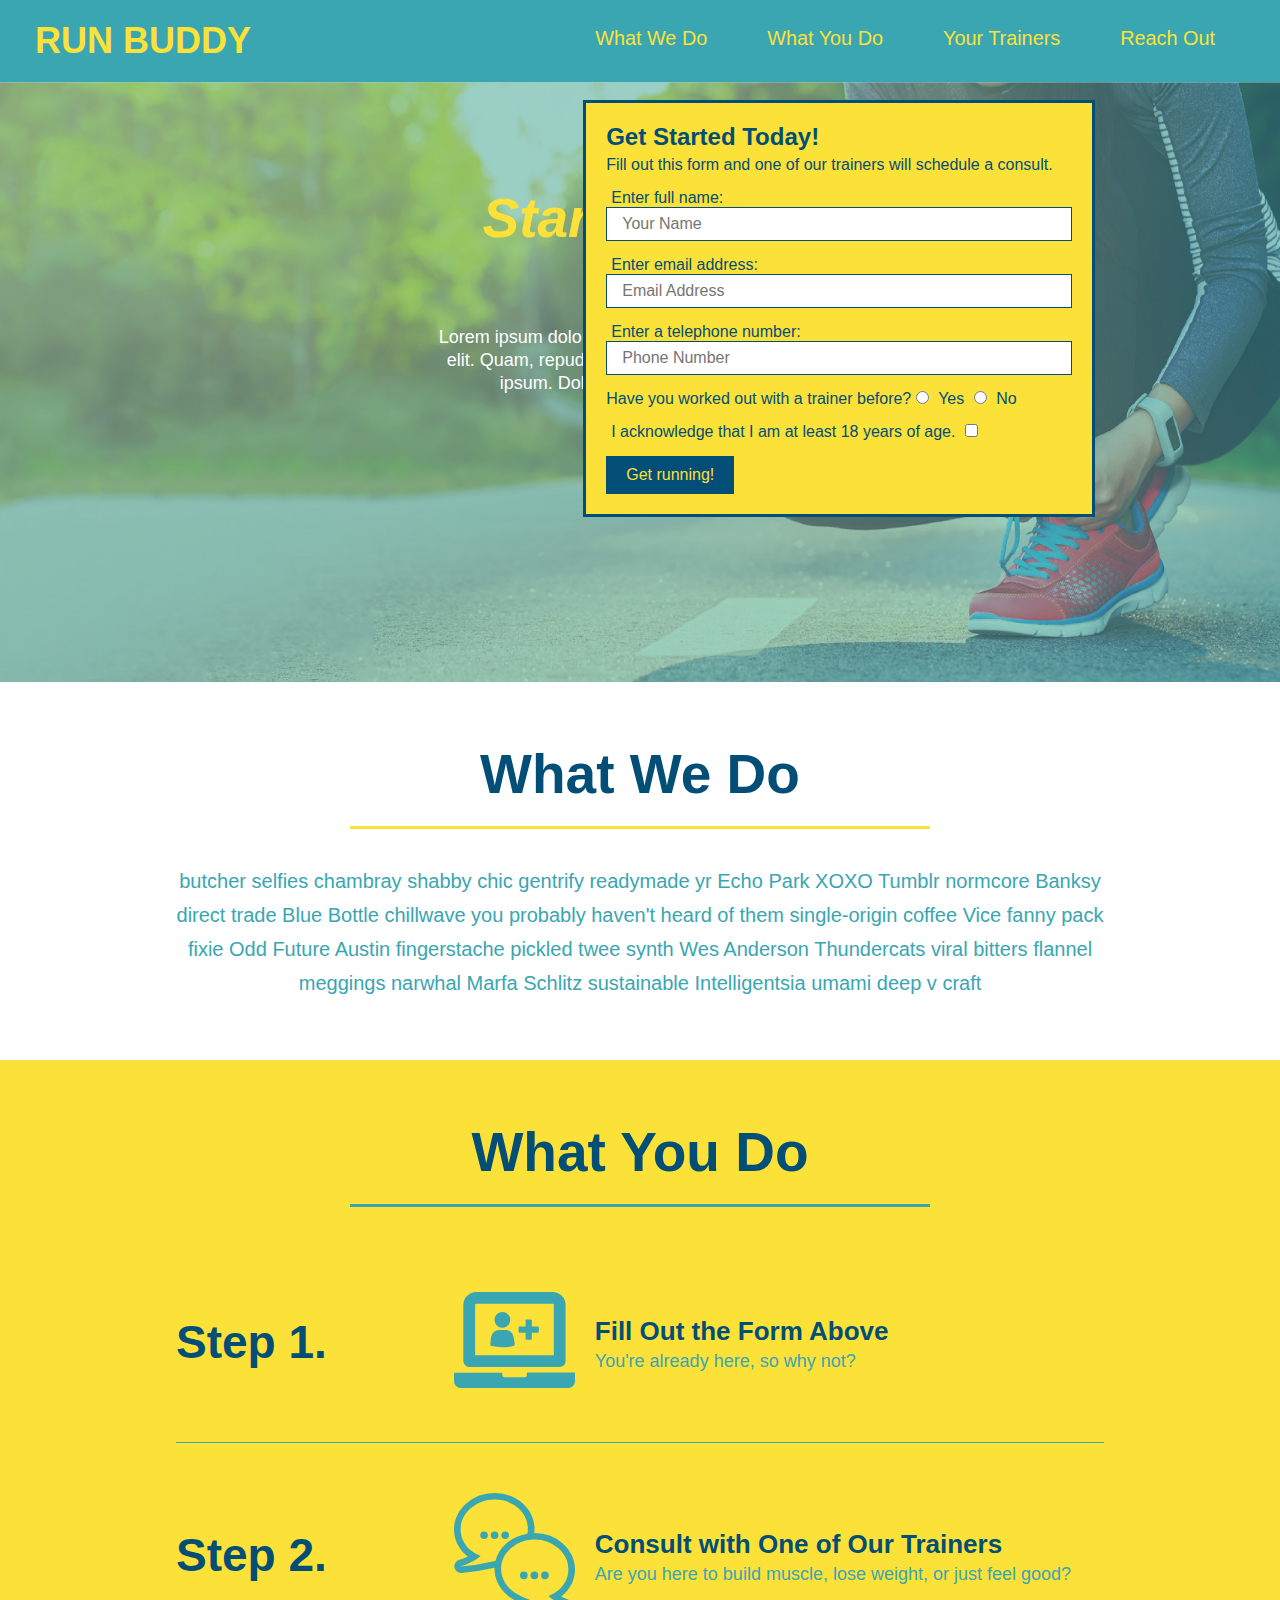
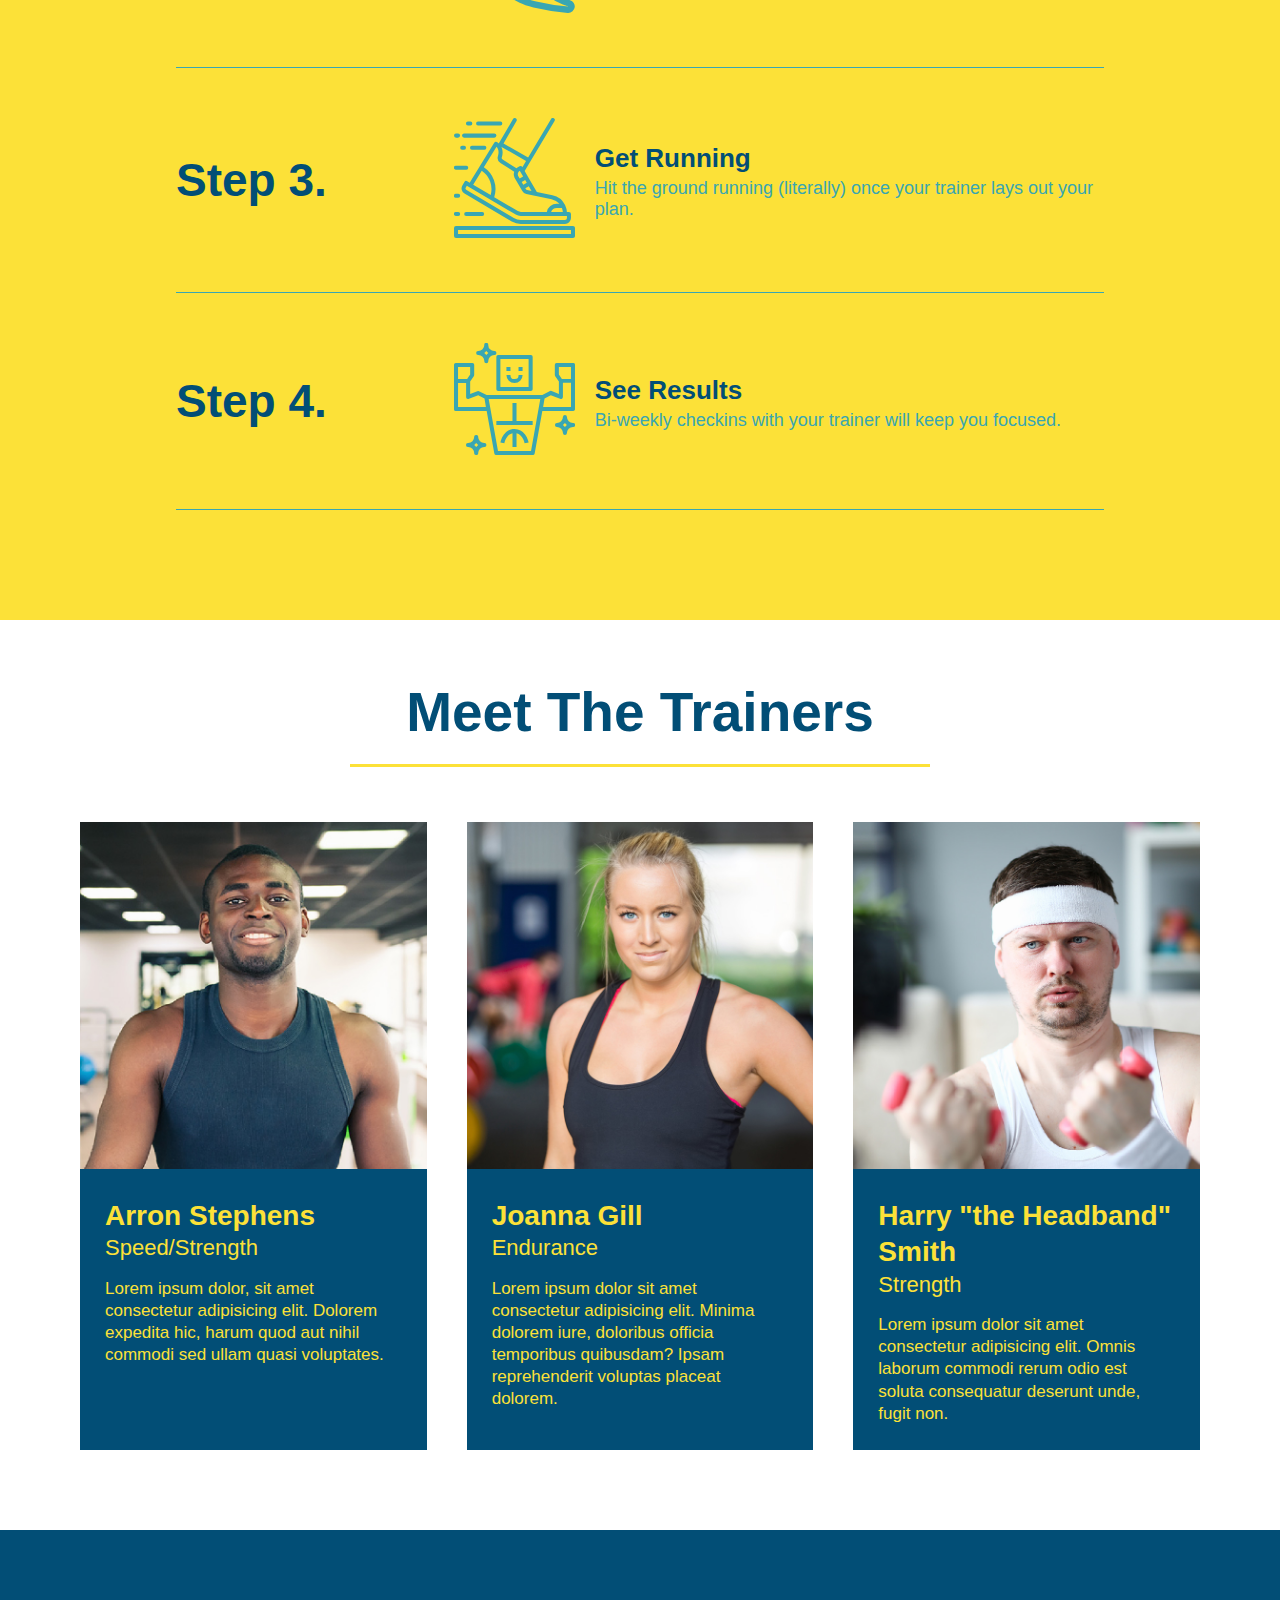
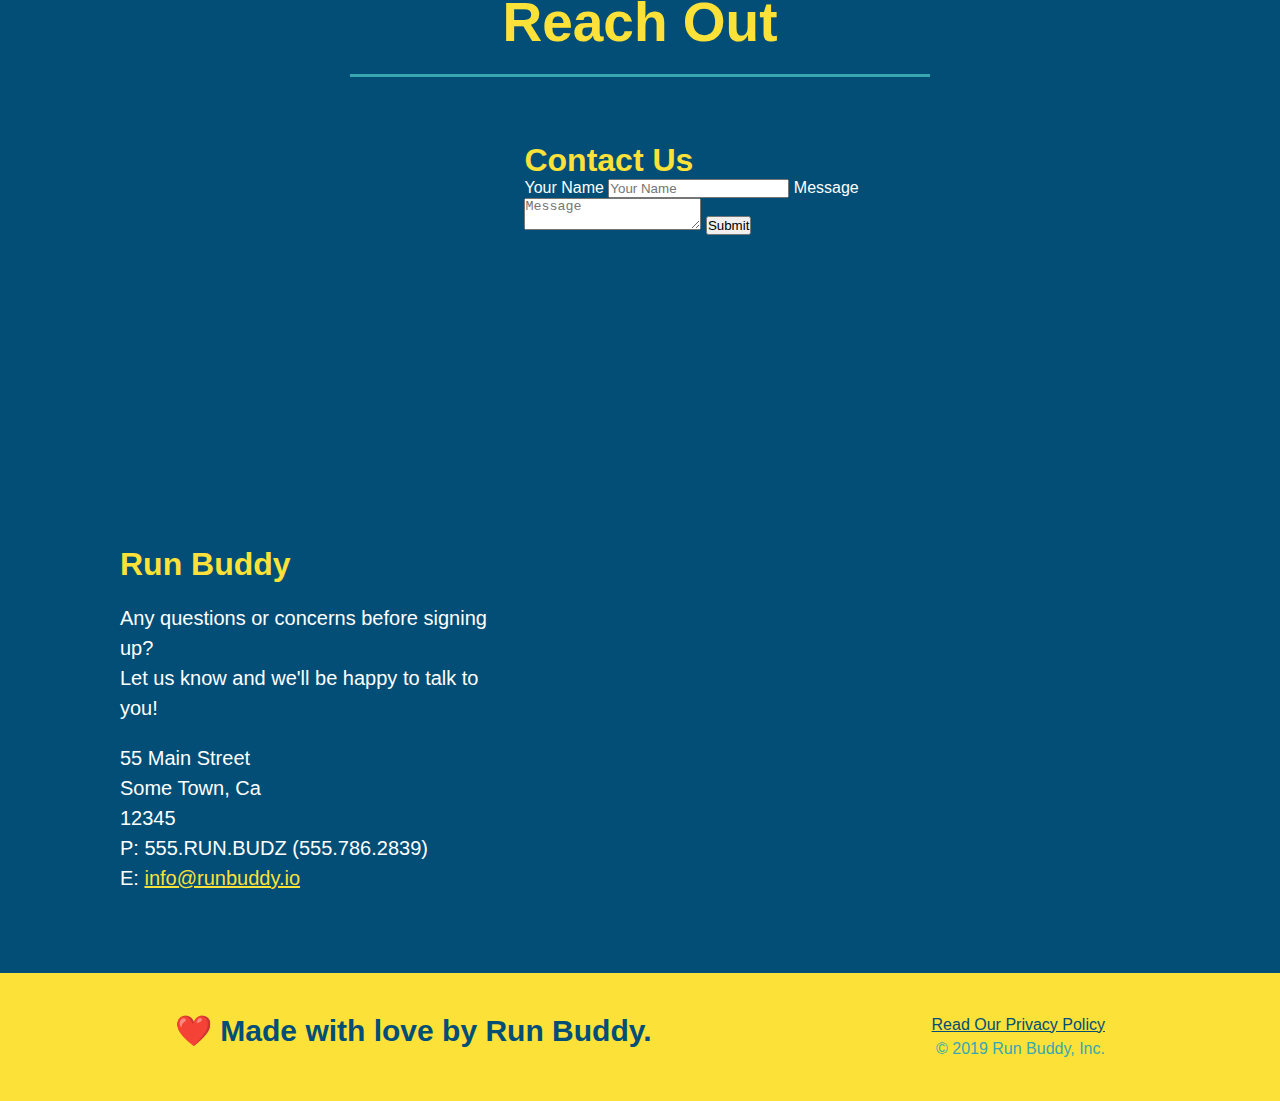
==== commit ab638fef: "add flexbox to the trainers" ====
--- a/index.html
+++ b/index.html
@@ -144,18 +144,19 @@
   </section>
 
     <!-- "meet the trainers" section -->
-    <section id="your-trainers" class="trainers">
+    <section id="your-trainers">
       <div class="flex-row">
         <h2 class="section-title primary-border">
           Meet The Trainers
         </h2>
       </div>
+      <div class="trainers">
         <!-- 1st trainer-->
         <article class="trainer">
           <img src="./assets/images/trainer-1.jpg" alt="Arron Stephens in his workout clothes, ready to pump iron" />
-          <div class="trainer-bio text-left">
-            <h3>Arron Stephens</h3>
-            <h4>Speed/Strength</h4>
+          <div class="trainer-bio">
+            <h3 class="trainer-name">Arron Stephens</h3>
+            <h4 class="trainer-role">Speed/Strength</h4>
             <p>
               Lorem ipsum dolor, sit amet consectetur adipisicing elit.
               Dolorem expedita hic, harum quod aut nihil commodi sed ullam quasi voluptates.
@@ -164,23 +165,23 @@
         </article>
         <!-- 2nd trainer-->
         <article class="trainer">
-          <div class="trainer-bio text-right">
-            <h3>Joanna Gill</h3>
-            <h4>Endurance</h4>
+          <img src="./assets/images/trainer-2.jpg" alt="Joanna Gill" />
+          <div class="trainer-bio">
+            <h3 class="trainer-name">Joanna Gill</h3>
+            <h4 class="trainer-role">Endurance</h4>
             <p>
               Lorem ipsum dolor sit amet consectetur adipisicing elit. 
               Minima dolorem iure, doloribus officia temporibus quibusdam? Ipsam reprehenderit voluptas placeat dolorem.
             </p>
           </div>
-          <img src="./assets/images/trainer-2.jpg" alt="Joanna Gill" />
         </article>
 
         <!-- 3rd trainer -->
         <article class="trainer">
           <img src="./assets/images/trainer-3.jpg" alt="Harry Smith wearing a headband and lifting comically small pink weights" />
-          <div class="trainer-bio text-left">
-            <h3>Harry "the Headband" Smith</h3>
-            <h4>Strength</h4>
+          <div class="trainer-bio">
+            <h3 class="trainer-name">Harry "the Headband" Smith</h3>
+            <h4 class="trainer-role">Strength</h4>
             <p>
               Lorem ipsum dolor sit amet consectetur adipisicing elit.
               Omnis laborum commodi rerum odio est soluta consequatur deserunt unde, fugit non.
@@ -188,6 +189,7 @@
           </div>
           </div>
         </article>
+        </div>
     </section>
 
     <!-- "reach out" section -->
--- a/style.css
+++ b/style.css
@@ -211,24 +211,28 @@
 
 /* Section style ends */
 /* Trainers Start */
+.trainers {
+    width: 100%;
+    margin: 0 auto;
+    display: flex;
+    flex-wrap: wrap;
+    justify-content: space-around;
+}
 
 .trainer {
-    width: 900px;
-    margin: 0 auto 30px auto;
+    margin: 20px;
     background: #024e76;
     color: #fce138;
-    overflow: auto;
+    flex: 1;
 }
 
 .trainer img {
-    width: 35%;
-    float: left;
+    width: 100%;
 }
 
 .trainer-bio {
-    padding: 35px;
-    float: left;
-    width: 65%;
+    padding: 25px;
+    line-height: 1.3;
 }
 
 .text-left {
@@ -240,19 +244,17 @@
 }
 
 .trainer-bio h3 {
-    font-size: 32px;
-    margin-bottom: 8px;
+    font-size: 28px;
 }
 
 .trainer-bio h4 {
     font-weight: lighter;
-    font-size: 26px;
-    margin-bottom: 25px;
+    font-size: 22px;
+    margin-bottom: 15px;
 }
 
 .trainer-bio p {
     font-size: 17px;
-    line-height: 1.3;
 }
 
 /* Trainers End */
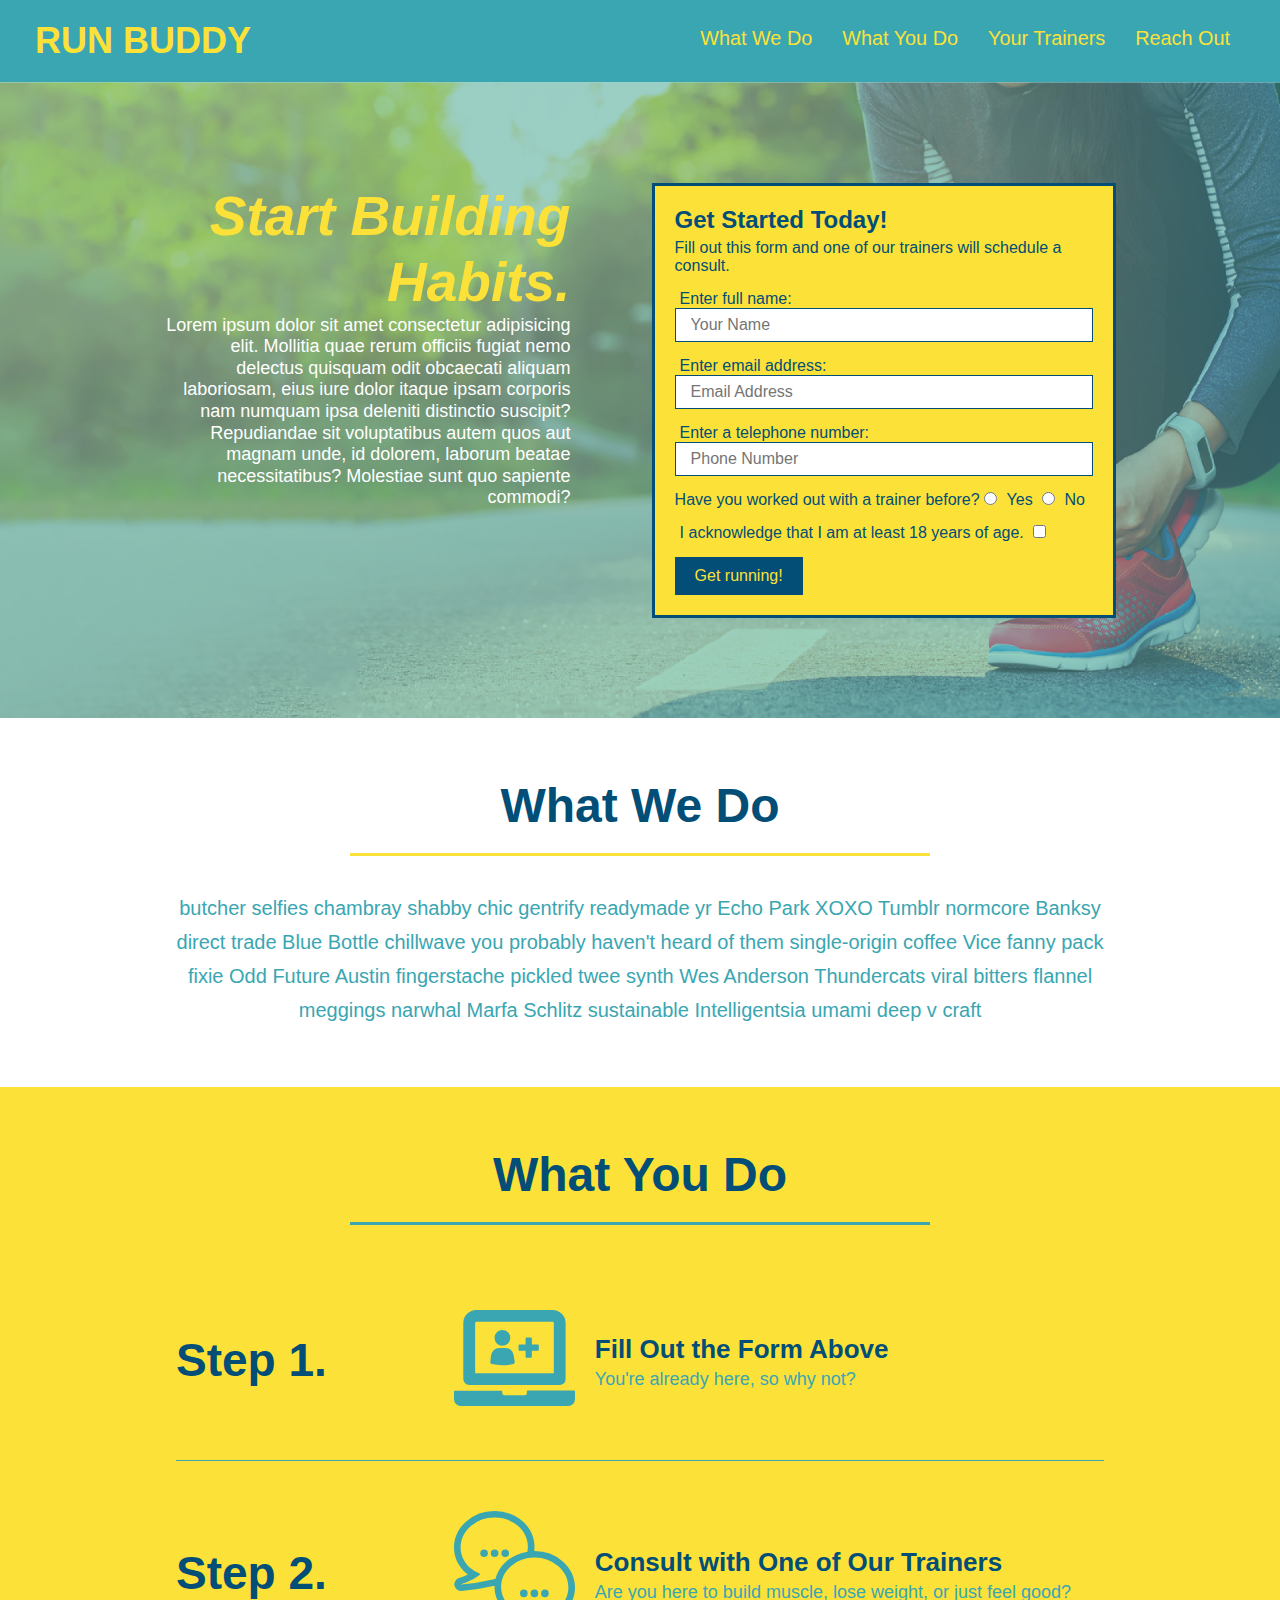
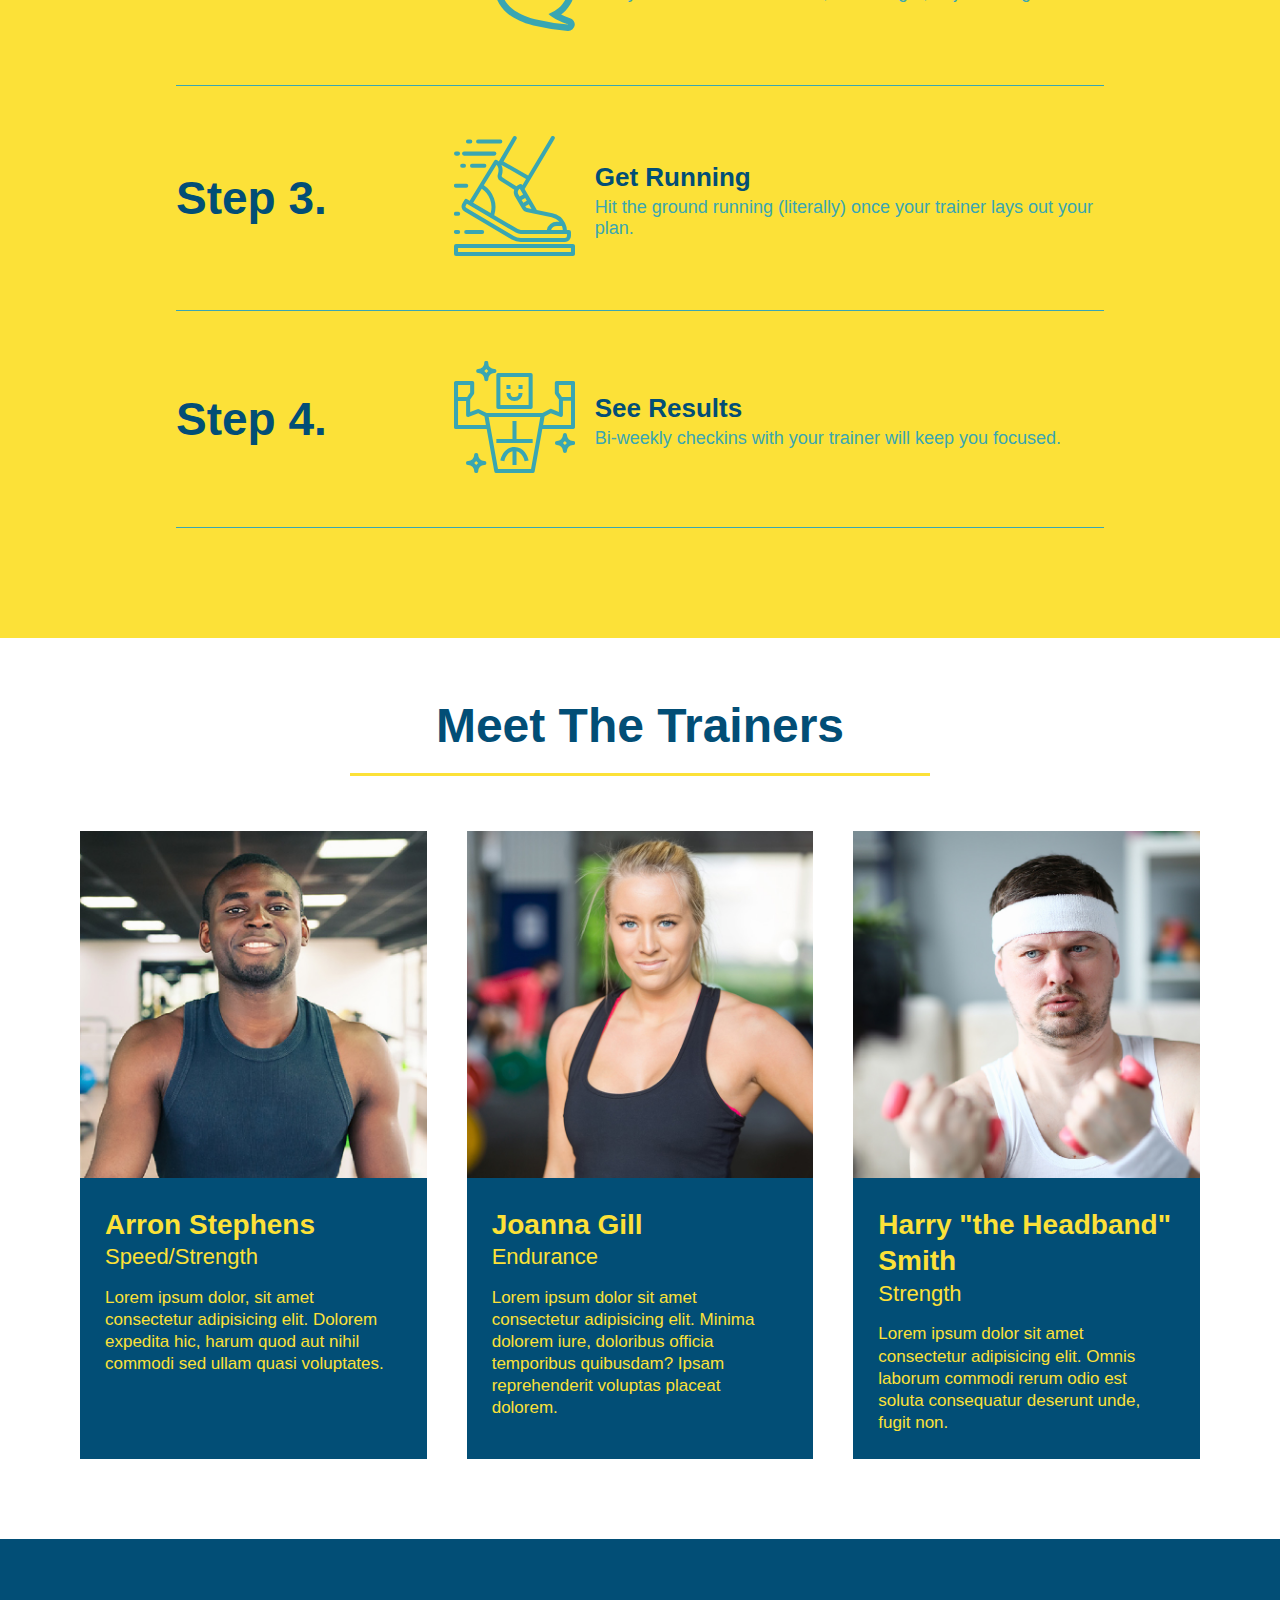
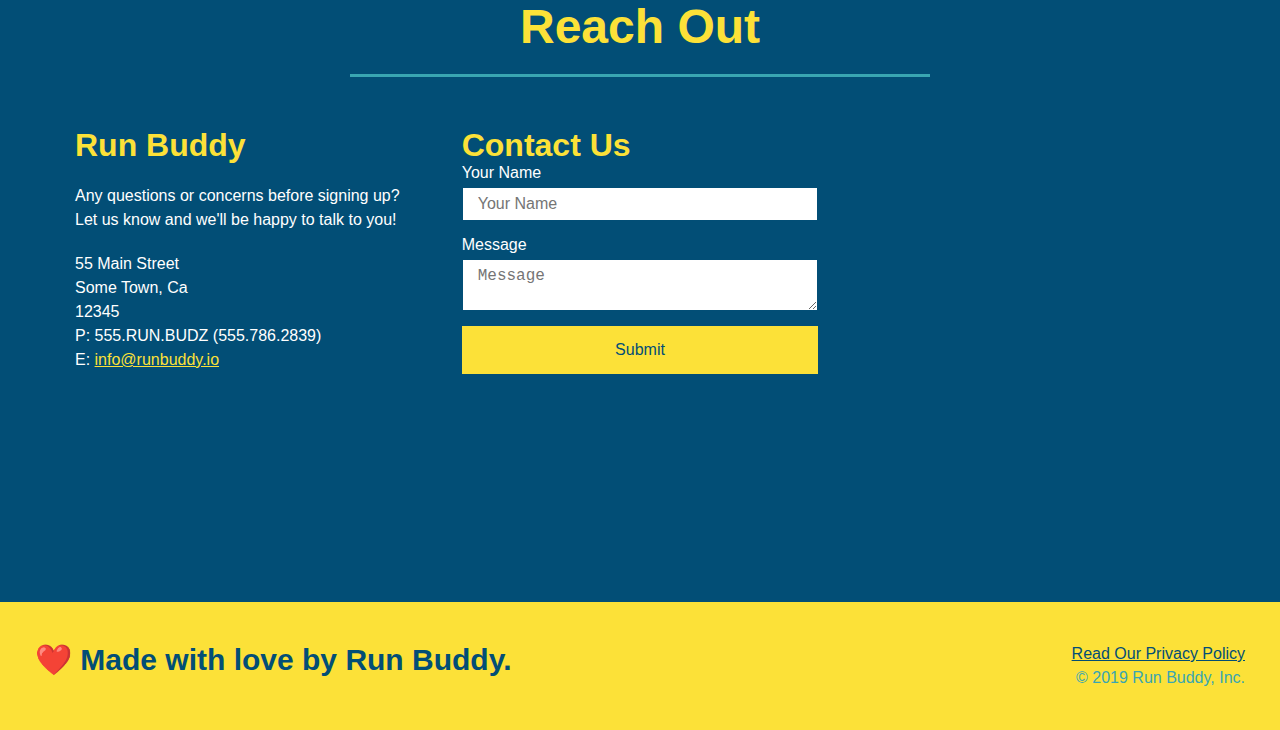
==== commit 187b499e: "add media queries and organize html" ====
--- a/index.html
+++ b/index.html
@@ -1,56 +1,58 @@
 <!DOCTYPE html>
 <html lang="en">
   <head>
-    <meta charset="UTF-8" />
+    <meta charset="UTF-8">
+    <meta name="viewport" content="width=device-width, initial-scale=1.0">
     <title>Run Buddy</title>
-    <link rel="stylesheet" href="style.css">
+    <link rel="stylesheet" href="./assets/style.css">
   </head>
 
   <body>
-    <!-- navigation -->
+    <!-- navigation start -->
     <header>
-        <h1>
-          <a href="#">RUN BUDDY</a>
-        </h1>
-        <nav>
-                      <!-- Unordered list element -->
-            <ul>
-              <!-- List item element-->
-              <li>
-                <!-- Anchor element -->
-                <a href="#what-we-do">What We Do</a>
-              </li>
-              <li>
-                <a href="#what-you-do">What You Do</a>
-              </li>
-              <li>
-                <a href="#your-trainers">Your Trainers</a>
-              </li>
-              <li>
-                <a href="#reach-out">Reach Out</a>
-              </li>
-            </ul>
-          </nav>
+      <h1>
+        <a href="/">RUN BUDDY</a>
+      </h1>
+      <nav>
+        <ul>
+          <li>
+            <a href="#what-we-do">What We Do</a>
+          </li>
+          <li>
+            <a href="#what-you-do">What You Do</a>
+          </li>
+          <li>
+            <a href="#your-trainers">Your Trainers</a>
+          </li>
+          <li>
+            <a href="#reach-out">Reach Out</a>
+          </li>
+        </ul>
+        </nav>
     </header>
-
-    <!-- hero/jumbotron -->
+    <!-- navigation end -->
+
+    <!-- hero/jumbotron start -->
     <section class="hero">
       <div class="hero-cta">
         <h2>Start Building Habits.</h2>
         <p>
-          Lorem ipsum dolor sit amet consectetur adipisicing elit. Quam, repudiandae repellendus. Quis, magni ipsum. Dolorem minus unde libero nostrum ratione.
+          Lorem ipsum dolor sit amet consectetur adipisicing elit. Mollitia quae
+          rerum officiis fugiat nemo delectus quisquam odit obcaecati aliquam laboriosam,
+          eius iure dolor itaque ipsam corporis nam numquam ipsa deleniti 
+          distinctio suscipit? Repudiandae sit voluptatibus autem quos aut magnam unde, 
+          id dolorem, laborum beatae necessitatibus? Molestiae sunt quo sapiente commodi?
         </p>
       </div>
+
       <div class="hero-form">
         <h3>Get Started Today!</h3>
         <p>Fill out this form and one of our trainers will schedule a consult.</p>
         <form>
           <label for="name">Enter full name:</label>
           <input type="text" placeholder="Your Name" name="name" id="name" class="form-input">
-
           <label for="email">Enter email address:</label>
           <input type="text" placeholder="Email Address" name="email" id="email" class="form-input">
-
           <label for="phone">Enter a telephone number:</label>
           <input type="text" placeholder="Phone Number" name="phone" id="phone" class="form-input">
           <p>
@@ -72,78 +74,85 @@
         </form>
       </div>
     </section>
-
-<!-- "what we do" section -->
-  <section id="what-we-do" class="intro">
-    <div class="flex-row">
-      <h2 class="section-title primary-border">What We Do</h2>
-    </div>
-    <div class="flex-row">
-      <p>
-        butcher selfies chambray shabby chic gentrify readymade yr Echo Park XOXO Tumblr normcore Banksy direct trade Blue Bottle chillwave you probably haven't heard of them single-origin coffee Vice fanny pack fixie Odd Future Austin fingerstache pickled twee synth Wes Anderson Thundercats viral bitters flannel meggings narwhal Marfa Schlitz sustainable Intelligentsia umami deep v craft
-      </p>
-    </div>
-  </section>
-
-  <!-- "what you do" section -->
-  <section id="what-you-do" class="steps">
-    <div class="flex-row">
-      <h2 class="section-title secondary-border">What You Do</h2> 
-    </div>
-    <div class="step">
-       <h3>Step 1.</h3>
-        <div class="step-info">
-          <div class="step-img">
-            <img src="./assets/images/step-1.svg" alt="step-1">
-          </div>
-          <div class="step-text">
-            <h4>Fill Out the Form Above</h4>
-            <p>You're already here, so why not?</p>
-          </div>
-        </div>
-    </div>
-
-    <div class="step">
-       <h3>Step 2.</h3>
-        <div class="step-info">
-          <div class="step-img">
-            <img src="./assets/images/step-2.svg" alt="step-2">
-          </div>
-          <div class="step-text">
-            <h4>Consult with One of Our Trainers</h4>
-            <p>Are you here to build muscle, lose weight, or just feel good?</p>
-          </div>
-        </div>
-    </div>
-
-    <div class="step">
-       <h3>Step 3.</h3>
-        <div class="step-info">
-          <div class="step-img">
-            <img src="./assets/images/step-3.svg" alt="step-3">
-          </div>
-          <div class="step-text">
-            <h4>Get Running</h4>
-            <p>Hit the ground running (literally) once your trainer lays out your plan.</p>
-          </div>
-        </div>
-    </div>
-
-    <div class="step">
-       <h3>Step 4.</h3>
-        <div class="step-info">
-          <div class="step-img">
-            <img src="./assets/images/step-4.svg" alt="step-4">
-          </div>
-          <div class="step-text">
-            <h4>See Results</h4>
-            <p>Bi-weekly checkins with your trainer will keep you focused.</p>
-          </div>
-        </div>
-    </div>
-  </section>
-
-    <!-- "meet the trainers" section -->
+    <!-- "hero" end -->
+
+    <!-- "what we do" start -->
+    <section id="what-we-do" class="intro">
+      <div class="flex-row">
+        <h2 class="section-title primary-border">
+          What We Do
+        </h2>
+      </div>
+      <div class="flex-row">
+        <p>
+          butcher selfies chambray shabby chic gentrify readymade yr Echo Park XOXO Tumblr normcore Banksy direct trade Blue Bottle chillwave you probably haven't heard of them single-origin coffee Vice fanny pack fixie Odd Future Austin fingerstache pickled twee synth Wes Anderson Thundercats viral bitters flannel meggings narwhal Marfa Schlitz sustainable Intelligentsia umami deep v craft
+        </p>
+      </div>
+    </section>
+    <!-- "what we do" end -->
+
+    <!-- "what you do" start -->
+    <section id="what-you-do" class="steps">
+      <div class="flex-row">
+        <h2 class="section-title secondary-border">
+          What You Do
+        </h2> 
+      </div>
+      <div class="step">
+        <h3>Step 1.</h3>
+          <div class="step-info">
+            <div class="step-img">
+              <img src="./assets/images/step-1.svg" alt="step-1"/>
+            </div>
+            <div class="step-text">
+              <h4>Fill Out the Form Above</h4>
+              <p>You're already here, so why not?</p>
+            </div>
+          </div>
+      </div>
+
+      <div class="step">
+        <h3>Step 2.</h3>
+          <div class="step-info">
+            <div class="step-img">
+              <img src="./assets/images/step-2.svg" alt="step-2"/>
+            </div>
+            <div class="step-text">
+              <h4>Consult with One of Our Trainers</h4>
+              <p>Are you here to build muscle, lose weight, or just feel good?</p>
+            </div>
+          </div>
+      </div>
+
+      <div class="step">
+        <h3>Step 3.</h3>
+          <div class="step-info">
+            <div class="step-img">
+              <img src="./assets/images/step-3.svg" alt="step-3">
+            </div>
+            <div class="step-text">
+              <h4>Get Running</h4>
+              <p>Hit the ground running (literally) once your trainer lays out your plan.</p>
+            </div>
+          </div>
+      </div>
+
+      <div class="step">
+        <h3>Step 4.</h3>
+          <div class="step-info">
+            <div class="step-img">
+              <img src="./assets/images/step-4.svg" alt="step-4">
+            </div>
+            <div class="step-text">
+              <h4>See Results</h4>
+              <p>Bi-weekly checkins with your trainer will keep you focused.</p>
+            </div>
+          </div>
+      </div>
+    </section>
+    <!-- "what you do" end -->
+
+    <!-- "meet the trainers" start -->
     <section id="your-trainers">
       <div class="flex-row">
         <h2 class="section-title primary-border">
@@ -191,20 +200,31 @@
         </article>
         </div>
     </section>
-
-    <!-- "reach out" section -->
+    <!-- "meet the trainers" end -->
+
+    <!-- "reach out" start -->
     <section id="reach-out" class="contact">
       <div class="flex-row">
-       <h2 class="section-title secondary-border">Reach Out</h2>
+        <h2 class="section-title secondary-border">
+          Reach Out
+        </h2>
       </div>
         <div class="contact-info">
-          <iframe src="https://www.google.com/maps/embed?pb=!1m23!1m12!1m3!1d50501.10207113312!2d-122.48639596655335!3d37.71219229671454!2m3!1f0!2f0!3f0!3m2!1i1024!2i768!4f13.1!4m8!3e0!4m0!4m5!1s0x808f7c268a2f6193%3A0x8daf7e54cfc2ba2d!2s170%20Moneta%20Way%2C%20San%20Francisco%2C%20CA%2094112!3m2!1d37.7121296!2d-122.4512908!5e0!3m2!1sen!2sus!4v1612248004368!5m2!1sen!2sus"
-          width="600"
-          height="450" 
-          frameborder="0" 
-          style="border:0;"
-           allowfullscreen="" aria-hidden="false" tabindex="0">
-          </iframe>
+          <div>
+            <h3>Run Buddy</h3>
+              <p>
+                Any questions or concerns before signing up?
+                <br/>
+                Let us know and we'll be happy to talk to you!
+              </p>
+                <address>
+                  55 Main Street <br/>
+                  Some Town, Ca <br/>
+                  12345<br />
+                  P: 555.RUN.BUDZ (555.786.2839)<br/>
+                  E: <a href="mailto:info@runbuddy.io">info@runbuddy.io</a>
+                </address>
+          </div>
           <div class="contact-form">
             <h3>Contact Us</h3>
             <form>
@@ -215,23 +235,14 @@
               <button type="submit">Submit</button>
               </form>
           </div>
-          <div>
-            <h3>Run Buddy</h3>
-            <p>
-              Any questions or concerns before signing up?
-              <br />
-              Let us know and we'll be happy to talk to you!
-            </p>
-              <address>
-                55 Main Street <br/>
-                Some Town, Ca <br/>
-                12345<br />
-                P: 555.RUN.BUDZ (555.786.2839)<br/>
-                E: <a href="mailto:info@runbuddy.io">info@runbuddy.io</a>
-              </address>
-          </div>
+          <iframe src="https://www.google.com/maps/embed?pb=!1m23!1m12!1m3!1d50501.10207113312!2d-122.48639596655335!3d37.71219229671454!2m3!1f0!2f0!3f0!3m2!1i1024!2i768!4f13.1!4m8!3e0!4m0!4m5!1s0x808f7c268a2f6193%3A0x8daf7e54cfc2ba2d!2s170%20Moneta%20Way%2C%20San%20Francisco%2C%20CA%2094112!3m2!1d37.7121296!2d-122.4512908!5e0!3m2!1sen!2sus!4v1612248004368!5m2!1sen!2sus"
+          frameborder="0" 
+          style="border:0;"
+            allowfullscreen="" aria-hidden="false" tabindex="0">
+          </iframe>
         </div>
     </section>
+    <!-- "reach out" end -->
 
     <!-- footer -->
     <footer>
@@ -241,5 +252,6 @@
           &copy; 2019 Run Buddy, Inc.
         </div>
     </footer>
+    <!-- footer end -->
   </body>
 </html>--- a/assets/style.css
+++ b/assets/style.css
@@ -0,0 +1,474 @@
+* {
+    margin: 0;
+    padding: 0;
+    box-sizing: border-box;
+}
+
+body {
+    color: #39a6b2;
+    font-family: Helvetica, Arial, sans-serif;
+}
+
+/** HEADER / NAVBAR START **/
+
+header {
+    padding: 20px 35px;
+    background-color: #39a6b2;
+    display: flex;
+    justify-content: space-between;
+    flex-wrap: wrap;
+}
+
+header h1 {
+    font-weight: bold;
+    font-size: 36px;
+    color: #fce138;
+    margin: 0;
+}
+
+header a {
+    text-decoration: none;
+    color: #fce138;
+}
+
+header nav {
+    margin: 7px 0;
+}
+
+header nav ul {
+    display: flex;
+    flex-wrap: wrap;
+    justify-content: space-between;
+    align-items: center;
+    list-style: none;
+}
+
+header nav ul li a {
+    padding: 10px 15px;
+    font-weight: lighter;
+    font-size: 1.55vw;
+}
+
+/* HEADER / NAVBAR END */
+
+section {
+    padding: 60px;
+}
+
+/* HERO START */
+.hero {
+    background-image: url("./images/hero-bg.jpg");
+    background-size: cover;
+    background-position: center;
+    display: flex;
+    justify-content: center;
+    align-items: flex-start;
+    flex-wrap: wrap;
+}
+
+.hero-cta {
+    width: 35%;
+    text-align: right;
+    margin: 3.5%;
+    color: #fff;
+    font-size: 18px;
+    line-height: 1.2;
+}
+
+.hero-cta h2 {
+    font-style: italic;
+    font-size: 55px;
+    color: #fce138;
+}
+
+.hero-form {
+    background-color: #fce138;
+    width: 40%;
+    margin: 3.5%;
+    color: #024e76;
+    border: solid 3px #024e76;
+    padding: 20px;
+}
+
+.hero-form h3 {
+    font-size: 24px;
+    margin: 0;
+}
+
+.hero-form p {
+    margin: 5px 0 15px 0;
+}
+
+.hero-form label {
+    margin: 0 5px;
+}
+
+.form-input {
+    border: 1px solid #024e76;
+    display: block;
+    padding: 7px 15px;
+    font-size: 16px;
+    color: #024e76;
+    width: 100%;
+    margin-bottom: 15px;
+}
+
+.hero-form button {
+    color: #fce138;
+    background-color: #024e76;
+    border: none;
+    padding: 10px 20px;
+    font-size: 16px;
+}
+/* HERO STYLE END */
+
+/* INTRO START */
+
+.intro p {
+    line-height: 1.7;
+    margin: 0 auto;
+    color: #39a6b2;
+    width: 80%;
+    font-size: 20px;
+    text-align: center;
+}
+/* INTRO END */
+
+/* SECTION STYLE START */
+.steps {
+    background: #fce138;
+}
+
+.step {
+    margin: 50px auto;
+    padding-bottom: 50px;
+    width: 80%;
+    border-bottom: 1px solid #39a6b2;
+    display: flex;
+    flex-wrap: wrap;
+    align-items: center;
+    justify-content: space-between;
+}
+
+.section-title {
+    font-size: 48px;
+    color: #024e76;
+    border-bottom: 3px solid;
+    padding-bottom: 20px;
+    text-align: center;
+    margin: 0 auto 35px auto;
+    width: 50%;
+}
+
+.primary-border {
+    border-color: #fce138;
+}
+
+.secondary-border {
+    border-color: #39a6b2;
+}
+
+.step h3 {
+    color: #024e76;
+    font-size: 46px;
+    flex: 1 30%;
+}
+
+.step-info {
+    flex: 2 70%;
+    display: flex;
+    flex-wrap: wrap;
+    align-items: center;
+}
+
+.step-img {
+    flex: 1 12%;
+    margin-right: 20px;
+}
+
+.step-img img {
+    max-width: 100%;
+}
+
+.step-text {
+    flex: 12;
+}
+
+.step-text p {
+    color: #39a6b2;
+    font-size: 18px;
+}
+
+.step-text h4 {
+    font-size: 26px;
+    line-height: 1.5;
+    color: #024e76;
+ }
+
+/* SECTION STYLE END */
+
+/* TRAINERS START */
+.trainers {
+    width: 100%;
+    margin: 0 auto;
+    display: flex;
+    flex-wrap: wrap;
+    justify-content: space-around;
+}
+
+.trainer {
+    margin: 20px;
+    background: #024e76;
+    color: #fce138;
+    flex: 1;
+}
+
+.trainer img {
+    width: 100%;
+}
+
+.trainer-bio {
+    padding: 25px;
+    line-height: 1.3;
+}
+
+.trainer-bio h3 {
+    font-size: 28px;
+}
+
+.trainer-bio h4 {
+    font-weight: lighter;
+    font-size: 22px;
+    margin-bottom: 15px;
+}
+
+.trainer-bio p {
+    font-size: 17px;
+}
+
+/* TRAINERS END */
+
+/* CONTACT START */
+
+.contact {
+    background: #024e76;
+}
+
+.contact h2 {
+    color: #fce138;
+}
+
+.contact-info {
+    display: flex;
+    justify-content: space-between;
+    flex-wrap: wrap;
+}
+
+.contact-info > * {
+    flex: 1;
+    margin: 15px;
+}
+
+.contact-info iframe {
+    height: 400px;
+}
+
+.contact-info div {
+    color: white;
+}
+
+.contact-info h3 {
+    color: #fce138;
+    font-size: 32px;
+}
+
+.contact-info p,
+.contact-info address {
+    margin: 20px 0;
+    line-height: 1.5;
+    font-size: 16px;
+    font-style: normal;
+}
+
+.contact-info a {
+    color: #fce138;
+}
+
+.contact-form input,
+.contact-form textarea {
+    border: 1px solid #024e76;
+    display: block;
+    padding: 7px 15px;
+    font-size: 16px;
+    color: #024e76;
+    width: 100%;
+    margin-bottom: 15px;
+    margin-top: 5px;
+}
+
+.contact-form button {
+    width: 100%;
+    border: none;
+    background: #fce138;
+    color: #024e76;
+    text-align: center;
+    padding: 15px 0;
+    font-size: 16px;
+}
+
+/* CONTACT END */
+
+/* FOOTER START*/
+
+footer {
+    background: #fce138;
+    width: 100%;
+    padding: 40px 35px;
+    display: flex;
+    justify-content: space-between;
+    flex-wrap: wrap;
+}
+
+footer h2 {
+    color: #024e76;
+    font-size: 30px;
+    margin: 0;
+}
+
+footer div {
+    line-height: 1.5;
+    text-align: right;
+}
+
+footer a {
+    color: #024e76;
+}
+
+/* FOOTER END*/
+
+/** UTILITIES START **/
+
+.flex-row {
+    display: flex;
+}
+
+.text-left {
+    text-align: left;
+}
+
+.text-right {
+    text-align: right;
+}
+
+/** UTILITIES END **/
+
+
+
+/**MEDIA QUERIES**/
+@media screen and (max-width: 980px) {
+  header {
+      padding-bottom: 0;
+      justify-content: center;
+  }
+
+  header h1 {
+      width: 100%;
+      text-align: center;
+  }
+
+  header nav ul {
+      margin-top: 20px;
+      width: 100%;
+      justify-content: center;
+  }
+
+  header nav ul li a {
+      font-size: 20px;
+  }
+
+  .hero-cta,
+  .hero-form {
+      width: 100%;
+  }
+
+  .hero-cta {
+      text-align: center;
+  }
+
+  .section-title {
+      width: 80%;
+  }
+
+  .trainer {
+      flex: 0 70%;
+  }
+
+  .contact-info iframe {
+      flex: 1 100%;
+  }
+
+  footer h2,
+  footer div {
+      text-align: center;
+      width: 100%;
+  }
+}
+
+@media screen and (max-width: 768px) {
+    section {
+        padding: 30px 15px;
+    }
+
+    .step h3 {
+        flex: 1 100%;
+        text-align: center;
+    }
+
+    .step-info {
+        flex: 2 100%;
+        text-align: center;
+        justify-content: center;
+    }
+
+    .step-img {
+        flex: 0 32%;
+        margin-right: 0;
+        margin-top: 15px;
+        margin-bottom: 15px;
+    }
+
+    .step-text {
+        flex: 100%;
+    }
+  
+}
+
+@media screen and (max-width: 575px) {
+    .hero-form button {
+        width: 100%;
+    }
+
+    .section-title {
+        width: 95%;
+    }
+
+    .intro p {
+        width: 100%;
+    }
+    
+    .trainer {
+        flex: 0 100%;
+    }
+
+    .contact-info {
+        text-align: center;
+    }
+
+    .contact-info > * {
+        flex: 0 100%;
+    }
+
+    .contact-form {
+        order: 3;
+    }
+}
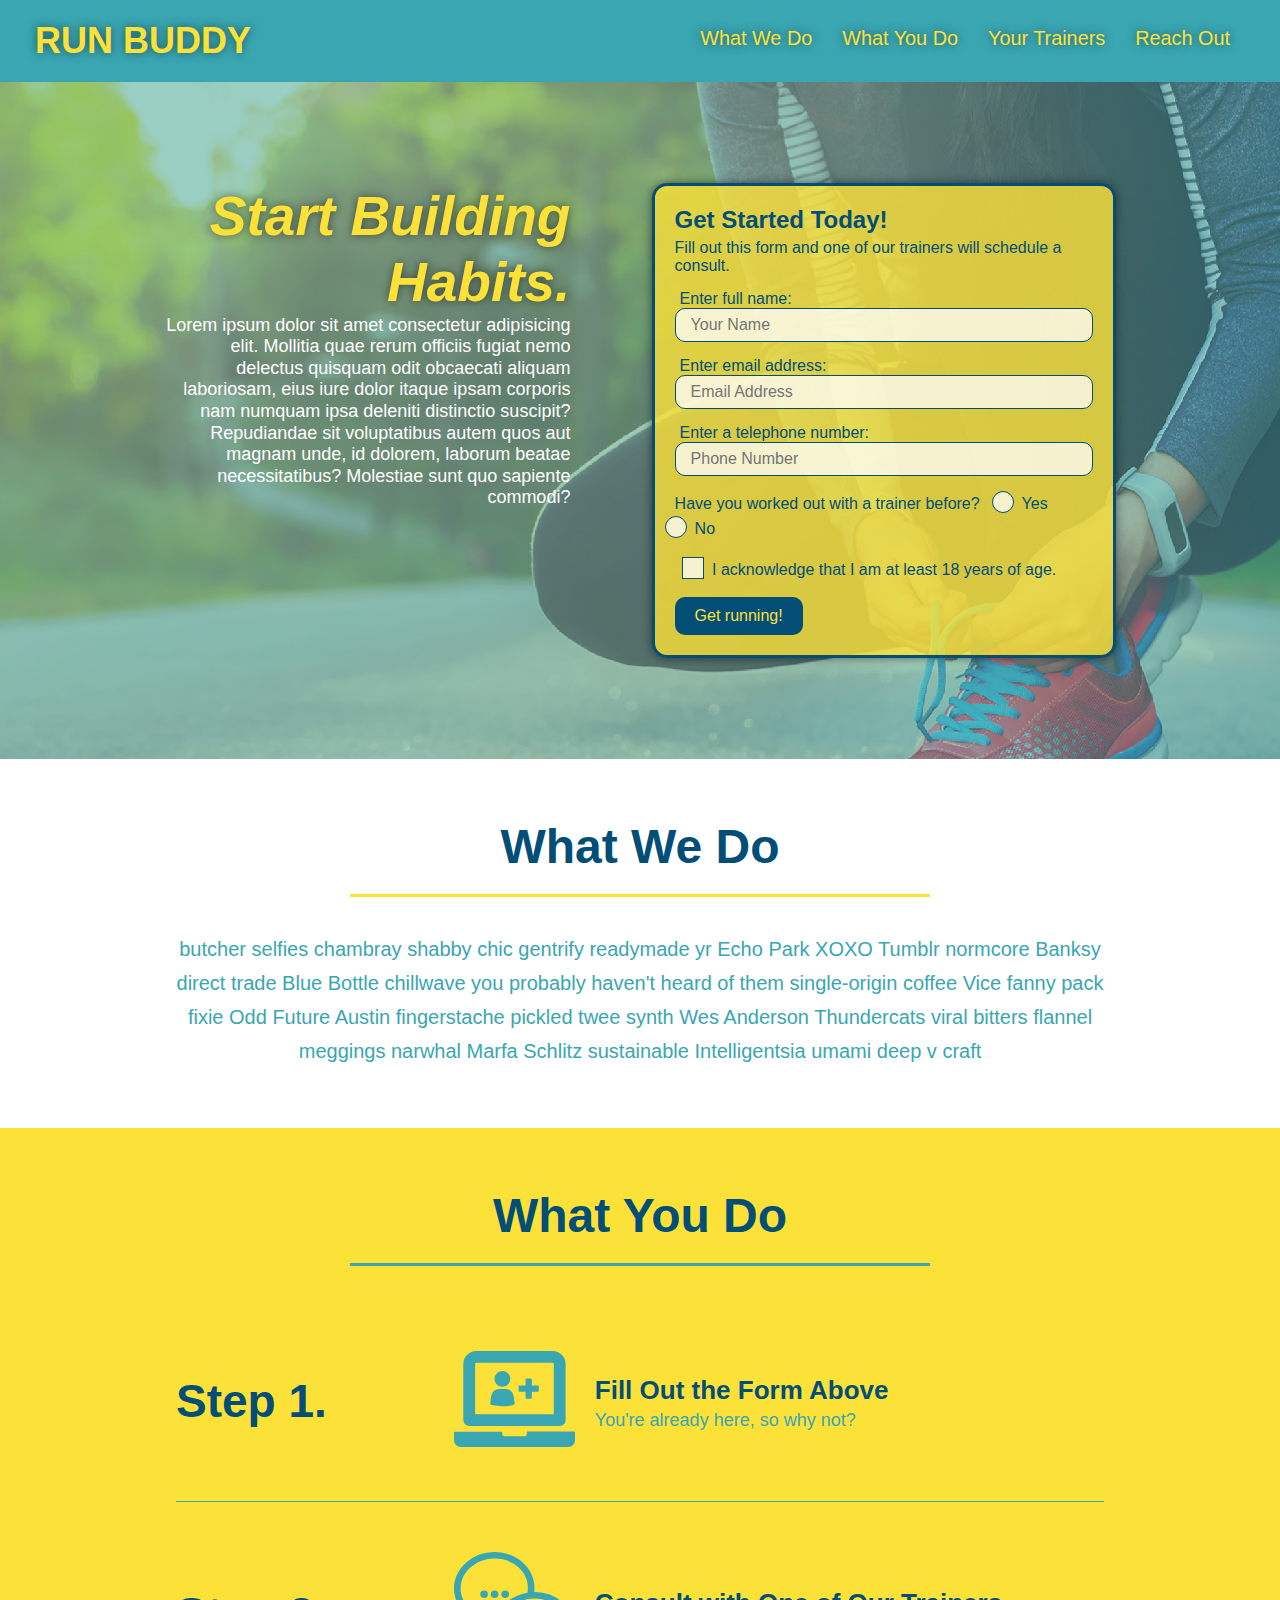
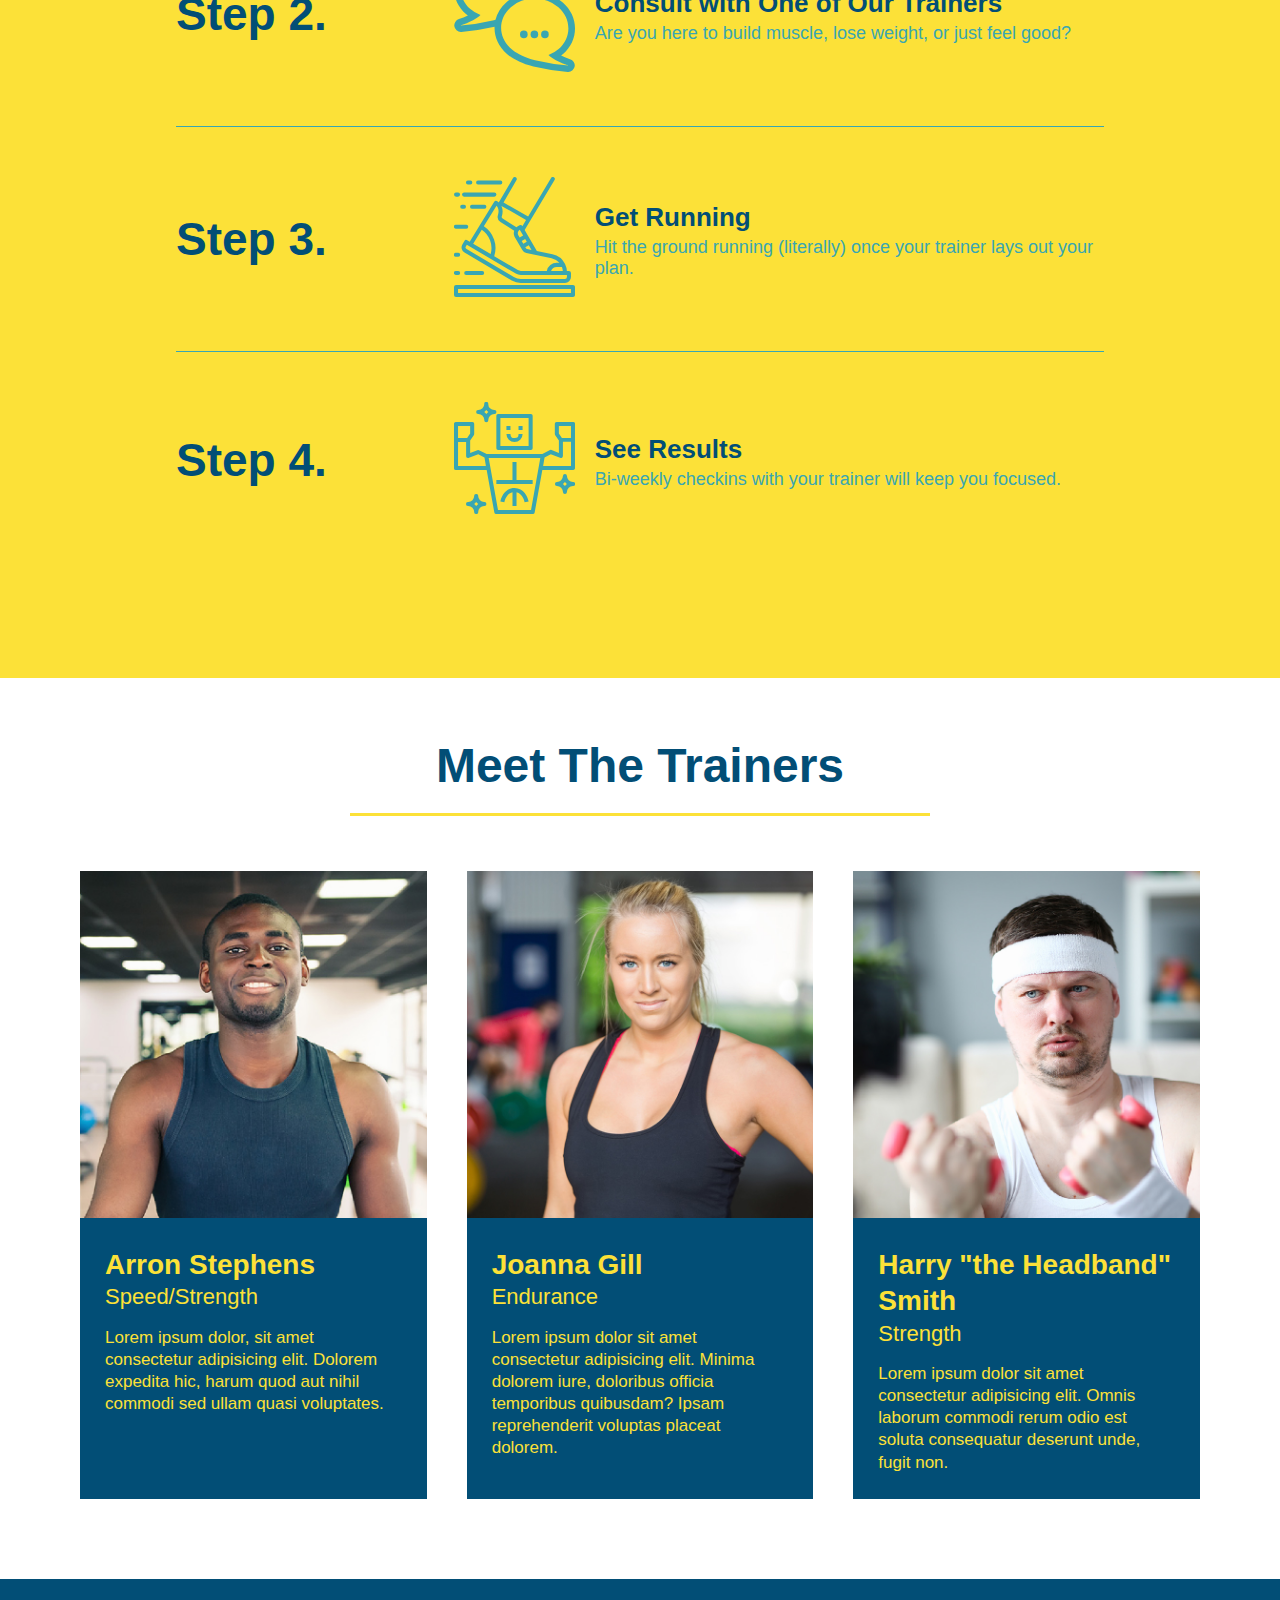
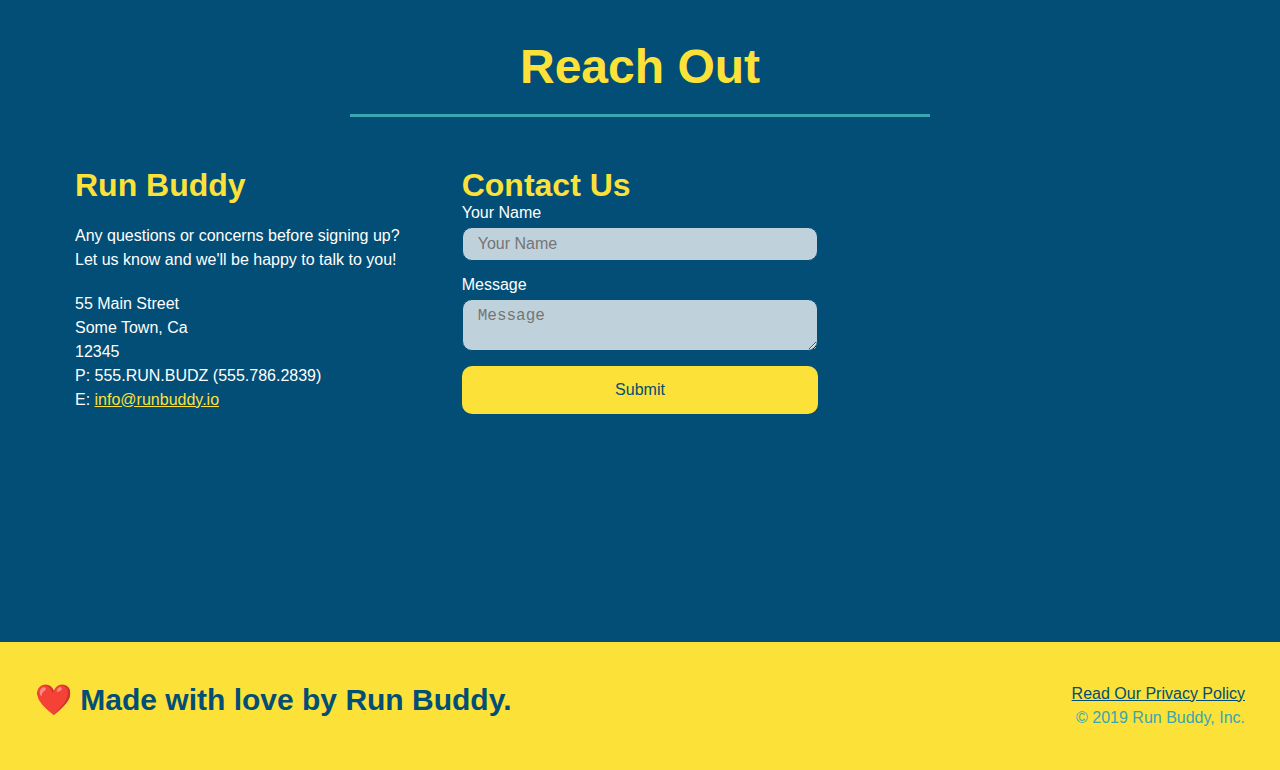
==== commit e53093e2: "final css touches" ====
--- a/index.html
+++ b/index.html
@@ -57,16 +57,20 @@
           <input type="text" placeholder="Phone Number" name="phone" id="phone" class="form-input">
           <p>
             Have you worked out with a trainer before?
-            <input type="radio" name="trainer-confirm" id="trainer-yes" />
-            <label for="trainer-yes">Yes</label>
-            <input type="radio" name="trainer-confirm" id="trainer-no" />
-            <label for="trainer-no">No</label>
+            <span class="radio-wrapper">
+              <input type="radio" name="trainer-confirm" id="trainer-yes" />
+              <label for="trainer-yes">Yes</label>
+            </span>
+            <span class="radio-wrapper">
+              <input type="radio" name="trainer-confirm" id="trainer-no" />
+              <label for="trainer-no">No</label>
+            </span>
           </p>
           <p>
-            <label for="checkbox" >
-              I acknowledge that I am at least 18 years of age.
-            </label>
-            <input type="checkbox" name="age-confirm" id="checkbox" />
+            <span class="checkbox-wrapper">
+              <input type="checkbox" name="age-confirm" id="checkbox" />
+              <label for="checkbox">I acknowledge that I am at least 18 years of age.</label>
+            </span>
           </p>
           <button type="submit">
             Get running!
--- a/assets/style.css
+++ b/assets/style.css
@@ -1,3 +1,9 @@
+:root {
+    --primary-color: #fce138;
+    --secondary-color: #024e76;
+    --tertiary-color: #39a6b2;
+}
+
 * {
     margin: 0;
     padding: 0;
@@ -5,7 +11,7 @@
 }
 
 body {
-    color: #39a6b2;
+    color: var(--tertiary-color);
     font-family: Helvetica, Arial, sans-serif;
 }
 
@@ -13,22 +19,31 @@
 
 header {
     padding: 20px 35px;
-    background-color: #39a6b2;
+    background-color: var(--tertiary-color);
     display: flex;
     justify-content: space-between;
     flex-wrap: wrap;
+    position: -webkit-sticky;
+    position: sticky;
+    top: 0;
+    background-image: url("../images/hero-bg.jpg");
+    background-size: cover;
+    background-position: 80%;
+    background-attachment: fixed;
+    z-index: 9999;
 }
 
 header h1 {
+    text-shadow: 0 0 10px rgba(0, 0, 0, 0.5);
     font-weight: bold;
     font-size: 36px;
-    color: #fce138;
+    color: var(--primary-color);
     margin: 0;
 }
 
 header a {
     text-decoration: none;
-    color: #fce138;
+    color: var(--primary-color);
 }
 
 header nav {
@@ -44,9 +59,17 @@
 }
 
 header nav ul li a {
+    text-shadow: 0 0 10px rgba(0, 0, 0, 0.5);
     padding: 10px 15px;
     font-weight: lighter;
     font-size: 1.55vw;
+}
+
+header nav ul li a:hover {
+    background: var(--primary-color);
+    color: var(--secondary-color);
+    border-radius: 15px;
+    text-shadow: none;
 }
 
 /* HEADER / NAVBAR END */
@@ -59,11 +82,12 @@
 .hero {
     background-image: url("./images/hero-bg.jpg");
     background-size: cover;
-    background-position: center;
     display: flex;
     justify-content: center;
     align-items: flex-start;
     flex-wrap: wrap;
+    background-position: 80%;
+    background-attachment: fixed;
 }
 
 .hero-cta {
@@ -76,18 +100,21 @@
 }
 
 .hero-cta h2 {
+    text-shadow: 0 0 10px rgba(0, 0, 0, 0.5);
     font-style: italic;
     font-size: 55px;
-    color: #fce138;
+    color: var(--primary-color);
 }
 
 .hero-form {
-    background-color: #fce138;
+    background-color: rgba(252, 225, 56, 0.8);
     width: 40%;
     margin: 3.5%;
-    color: #024e76;
-    border: solid 3px #024e76;
+    color: var(--secondary-color);
+    border: solid 3px var(--secondary-color);
     padding: 20px;
+    box-shadow: 0 0 10px rgba(0, 0, 0, 0.5);
+    border-radius: 15px;
 }
 
 .hero-form h3 {
@@ -104,22 +131,98 @@
 }
 
 .form-input {
-    border: 1px solid #024e76;
+    border: 1px solid var(--secondary-color);
     display: block;
     padding: 7px 15px;
     font-size: 16px;
-    color: #024e76;
+    color: var(--secondary-color);
+    background-color: rgba(255, 255, 255, 0.75);
     width: 100%;
     margin-bottom: 15px;
+    border-radius: 10px;
+}
+
+.form-input:focus {
+    background-color: rgba(255, 255, 255, 1);
+    outline: none;
+}
+
+.checkbox-wrapper input,
+.radio-wrapper input {
+    opacity: 0;
+}
+
+.checkbox-wrapper label,
+.radio-wrapper label {
+    position: relative;
+    left: 10px;
+    margin: 10px;
+    line-height: 1.6;
+}
+
+.checkbox-wrapper label::before,
+.radio-wrapper label::before {
+    content: "";
+    height: 20px;
+    width: 20px;
+    background: rgba(255, 255, 255, 0.75);
+    border: 1px solid var(--secondary-color);
+    position: absolute;
+    top: -4px;
+    left: -30px;
+}
+
+.radio-wrapper label::before {
+    border-radius: 50%;
+}
+
+.radio-wrapper label::after {
+    content: "";
+    width: 20px;
+    height: 20px;
+    border-radius: 50%;
+    background: var(--secondary-color);
+    position: absolute;
+    left: -29px;
+    top: -3px;
+    background-image: radial-gradient(circle, var(--tertiary-color), var(--secondary-color));
+}
+
+.checkbox-wrapper label::after {
+    content: "";
+    height: 6px;
+    width: 14px;
+    border-left: 2px solid var(--secondary-color);
+    border-bottom: 2px solid var(--secondary-color);
+    position: absolute;
+    left: -26px;
+    top: 1px;
+    transform: rotate(-58deg);
+}
+
+.checkbox-wrapper input+label::after,
+.radio-wrapper input+label::after {
+    content: none;
+}
+
+.checkbox-wrapper input:checked+label::after,
+.radio-wrapper input:checked+label::after {
+    content: "";
 }
 
 .hero-form button {
     color: #fce138;
-    background-color: #024e76;
+    background-color: var(--secondary-color);
     border: none;
     padding: 10px 20px;
     font-size: 16px;
-}
+    border-radius: 10px;
+}
+
+.hero-form button:hover {
+    background-color: var(--tertiary-color);
+}
+
 /* HERO STYLE END */
 
 /* INTRO START */
@@ -127,7 +230,7 @@
 .intro p {
     line-height: 1.7;
     margin: 0 auto;
-    color: #39a6b2;
+    color: var(--tertiary-color);
     width: 80%;
     font-size: 20px;
     text-align: center;
@@ -143,16 +246,19 @@
     margin: 50px auto;
     padding-bottom: 50px;
     width: 80%;
-    border-bottom: 1px solid #39a6b2;
     display: flex;
     flex-wrap: wrap;
     align-items: center;
     justify-content: space-between;
 }
 
+.step:not(:last-child) {
+    border-bottom: 1px solid var(--tertiary-color);
+}
+
 .section-title {
     font-size: 48px;
-    color: #024e76;
+    color: var(--secondary-color);
     border-bottom: 3px solid;
     padding-bottom: 20px;
     text-align: center;
@@ -165,11 +271,11 @@
 }
 
 .secondary-border {
-    border-color: #39a6b2;
+    border-color: var(--tertiary-color);
 }
 
 .step h3 {
-    color: #024e76;
+    color: var(--secondary-color);
     font-size: 46px;
     flex: 1 30%;
 }
@@ -195,14 +301,14 @@
 }
 
 .step-text p {
-    color: #39a6b2;
+    color: var(--tertiary-color);
     font-size: 18px;
 }
 
 .step-text h4 {
     font-size: 26px;
     line-height: 1.5;
-    color: #024e76;
+    color: var(--secondary-color);
  }
 
 /* SECTION STYLE END */
@@ -218,7 +324,7 @@
 
 .trainer {
     margin: 20px;
-    background: #024e76;
+    background: var(--secondary-color);
     color: #fce138;
     flex: 1;
 }
@@ -251,7 +357,7 @@
 /* CONTACT START */
 
 .contact {
-    background: #024e76;
+    background: var(--secondary-color);
 }
 
 .contact h2 {
@@ -296,24 +402,38 @@
 
 .contact-form input,
 .contact-form textarea {
-    border: 1px solid #024e76;
+    border: 1px solid var(--secondary-color);
+    background-color: rgba(255, 255, 255, 0.75);
     display: block;
     padding: 7px 15px;
     font-size: 16px;
-    color: #024e76;
+    color: var(--secondary-color);
     width: 100%;
     margin-bottom: 15px;
     margin-top: 5px;
+    border-radius: 10px;
+}
+
+.contact-form input:focus,
+.contact-form textarea:focus {
+    background-color: rgba(255, 255, 255, 1);
+    outline: none;
 }
 
 .contact-form button {
     width: 100%;
     border: none;
     background: #fce138;
-    color: #024e76;
+    color: var(--secondary-color);
     text-align: center;
     padding: 15px 0;
     font-size: 16px;
+    border-radius: 10px;
+}
+
+.contact-form button:hover {
+    color: #fce138;
+    background: var(--tertiary-color);
 }
 
 /* CONTACT END */
@@ -330,7 +450,7 @@
 }
 
 footer h2 {
-    color: #024e76;
+    color: var(--secondary-color);
     font-size: 30px;
     margin: 0;
 }
@@ -341,7 +461,7 @@
 }
 
 footer a {
-    color: #024e76;
+    color: var(--secondary-color);
 }
 
 /* FOOTER END*/
@@ -366,52 +486,53 @@
 
 /**MEDIA QUERIES**/
 @media screen and (max-width: 980px) {
-  header {
-      padding-bottom: 0;
-      justify-content: center;
-  }
-
-  header h1 {
-      width: 100%;
-      text-align: center;
-  }
-
-  header nav ul {
-      margin-top: 20px;
-      width: 100%;
-      justify-content: center;
-  }
-
-  header nav ul li a {
-      font-size: 20px;
-  }
-
-  .hero-cta,
-  .hero-form {
-      width: 100%;
-  }
-
-  .hero-cta {
-      text-align: center;
-  }
-
-  .section-title {
-      width: 80%;
-  }
-
-  .trainer {
-      flex: 0 70%;
-  }
-
-  .contact-info iframe {
-      flex: 1 100%;
-  }
-
-  footer h2,
-  footer div {
-      text-align: center;
-      width: 100%;
-  }
+    header {
+        padding-bottom: 0;
+        justify-content: center;
+        position: relative
+    }
+
+    header h1 {
+        width: 100%;
+        text-align: center;
+    }
+
+    header nav ul {
+        margin-top: 20px;
+        width: 100%;
+        justify-content: center;
+    }
+
+    header nav ul li a {
+        font-size: 20px;
+    }
+
+    .hero-cta,
+    .hero-form {
+        width: 100%;
+    }
+
+    .hero-cta {
+        text-align: center;
+    }
+
+    .section-title {
+        width: 80%;
+    }
+
+    .trainer {
+        flex: 0 70%;
+    }
+
+    .contact-info iframe {
+        flex: 1 100%;
+    }
+
+    footer h2,
+    footer div {
+        text-align: center;
+        width: 100%;
+    }
 }
 
 @media screen and (max-width: 768px) {
